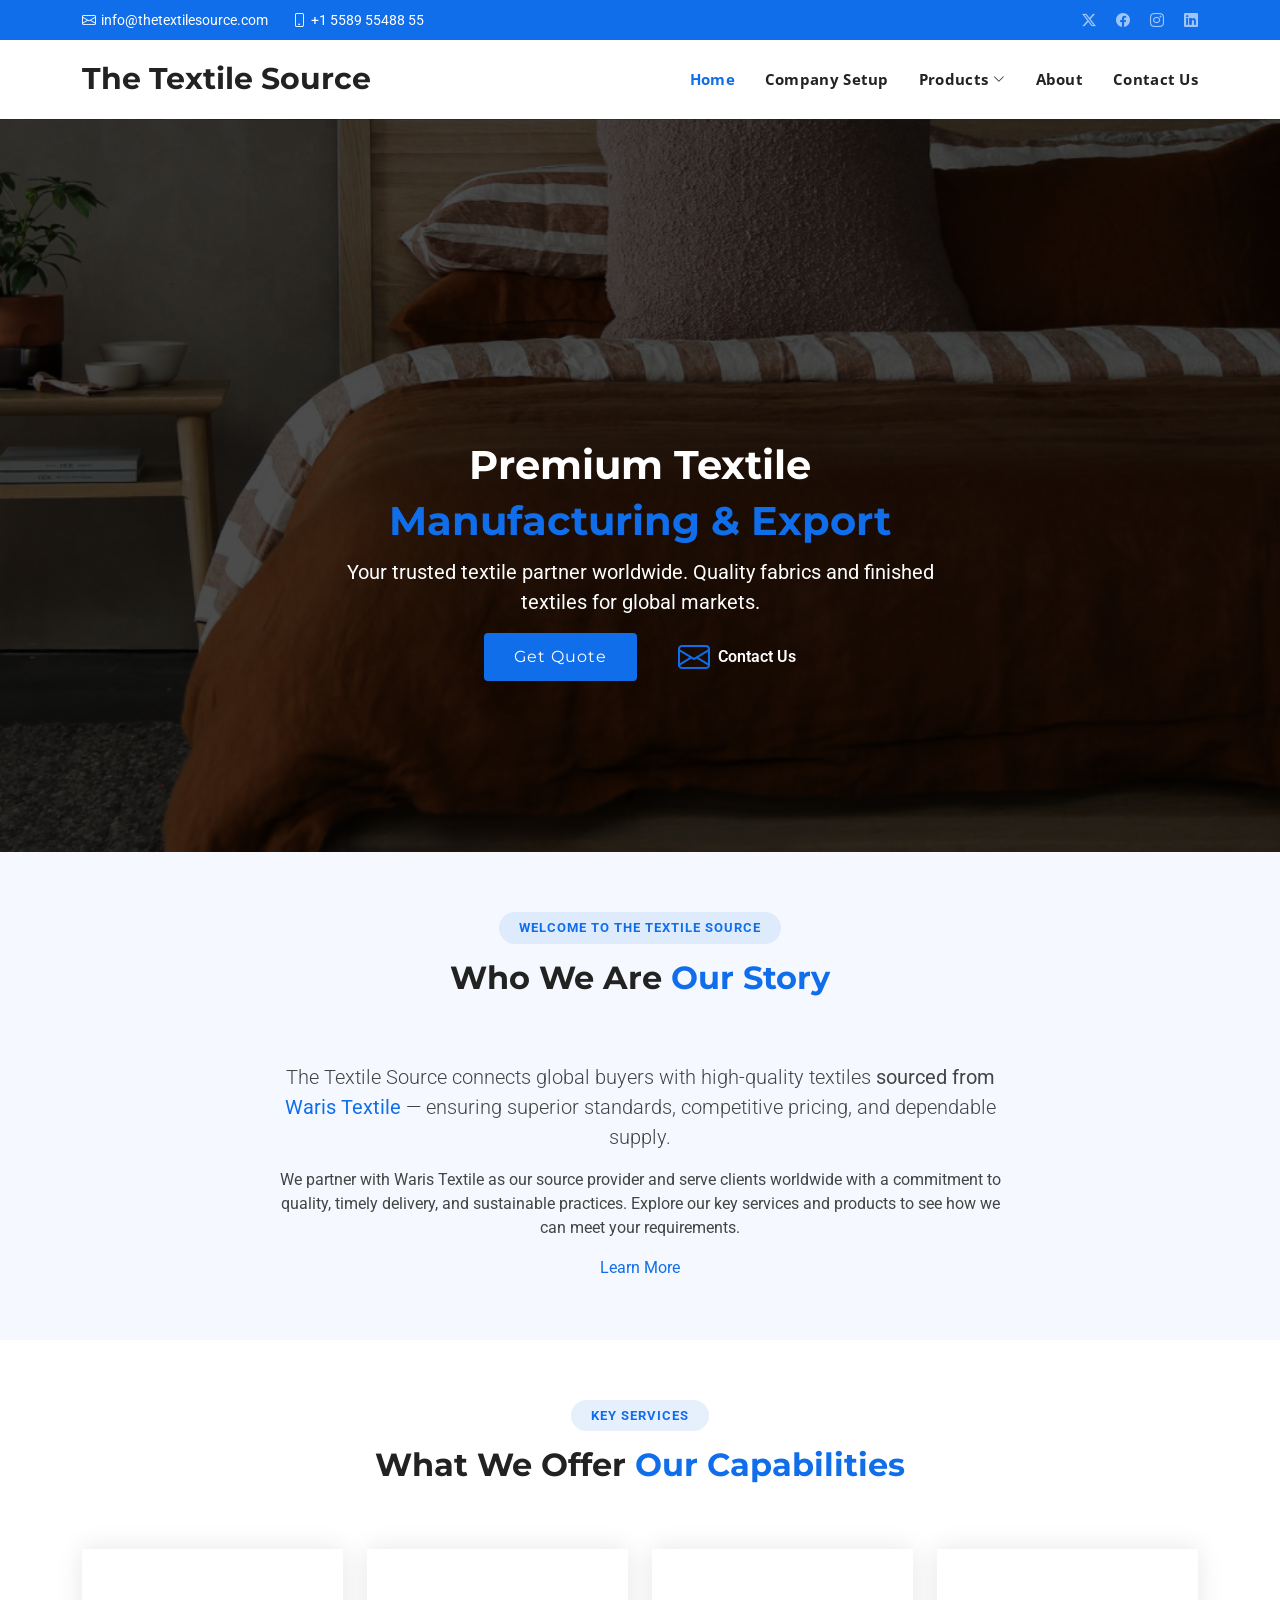
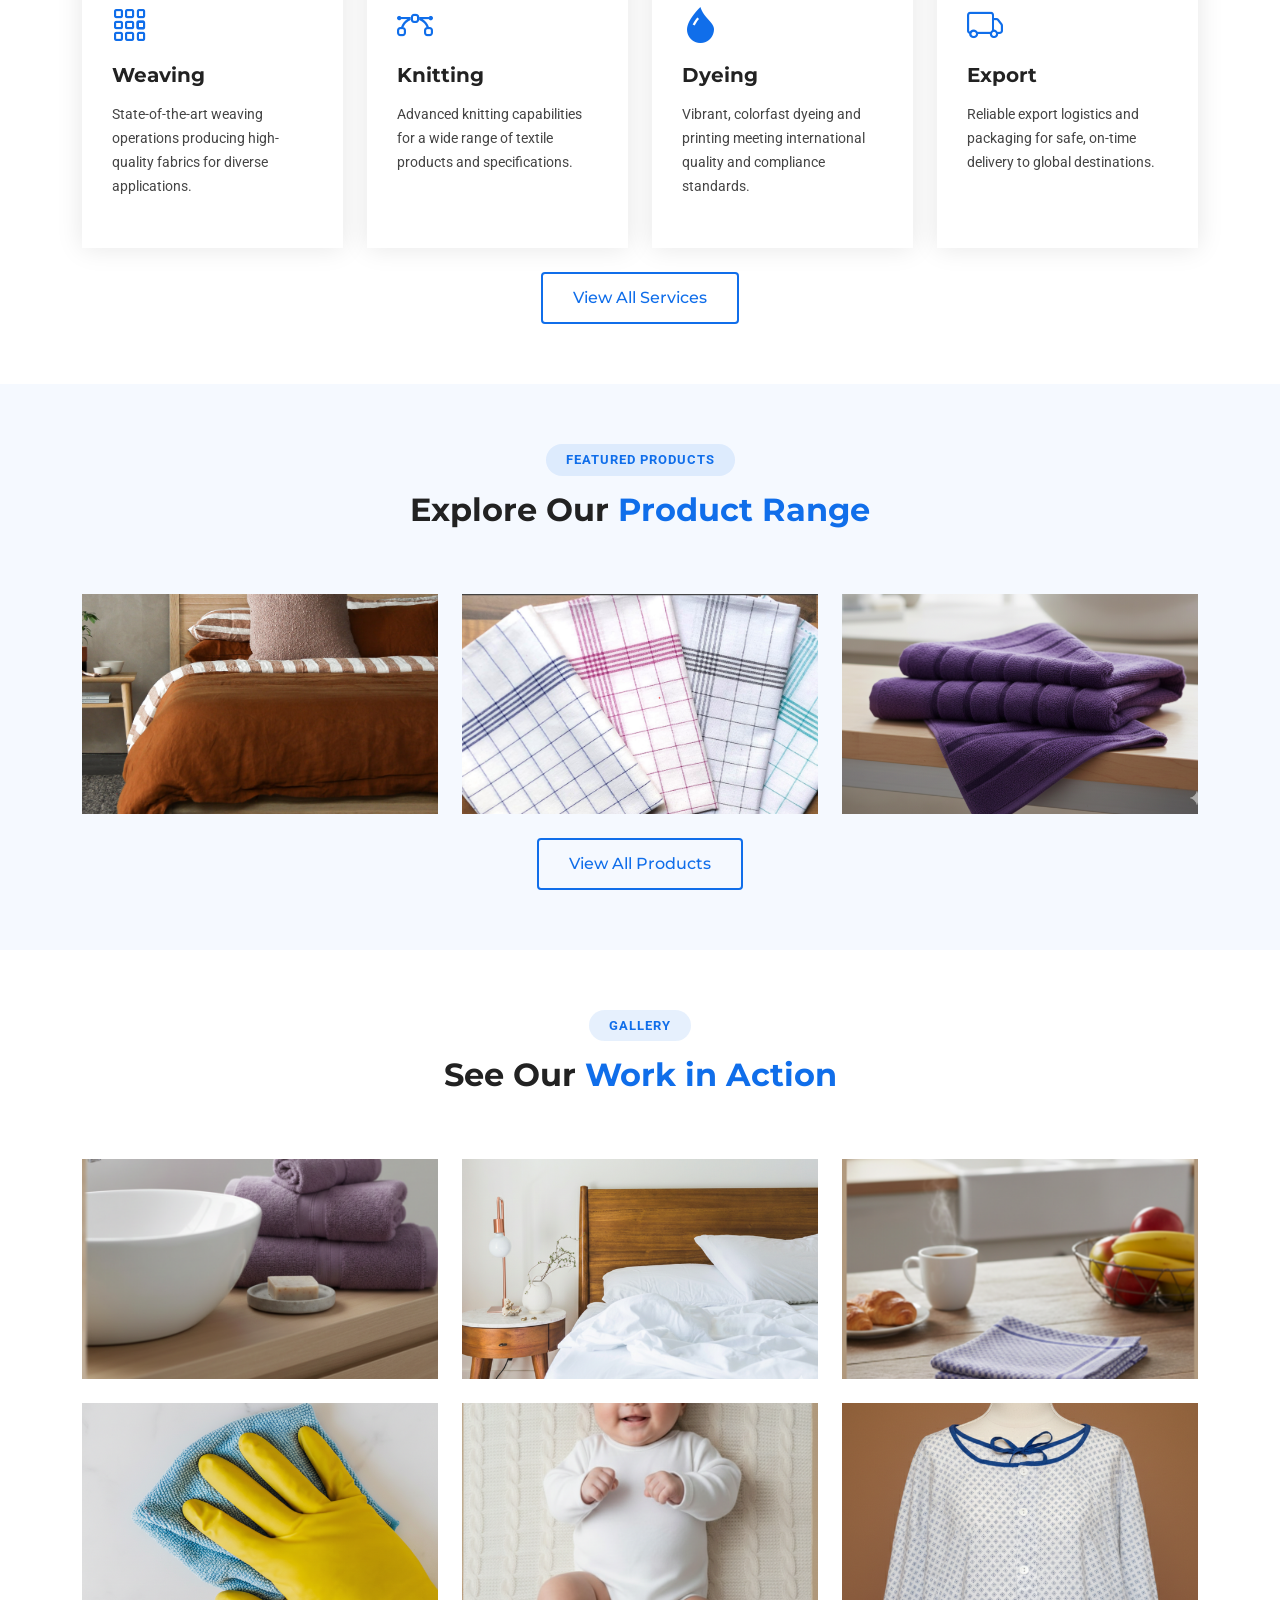
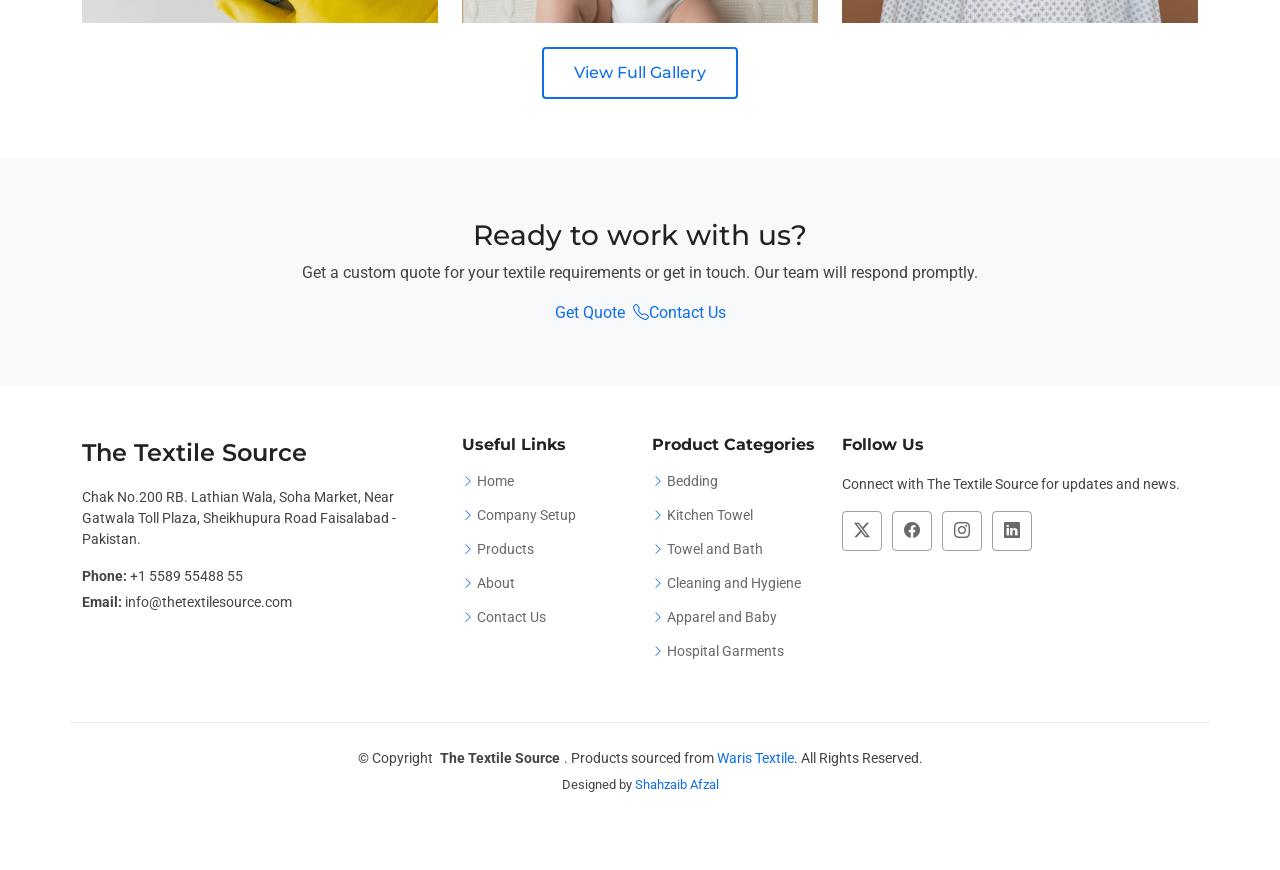
==== index.html @ fb0e11e0 "1sr" ====
<!DOCTYPE html>
<html lang="en">

<head>
  <meta charset="utf-8">
  <meta content="width=device-width, initial-scale=1.0" name="viewport">
  <title>Home - The Textile Source</title>
  <meta name="description" content="">
  <meta name="keywords" content="">

  <!-- Favicons -->
  <link href="assets/img/favicon.png" rel="icon">
  <link href="assets/img/apple-touch-icon.png" rel="apple-touch-icon">

  <!-- Fonts -->
  <link href="https://fonts.googleapis.com" rel="preconnect">
  <link href="https://fonts.gstatic.com" rel="preconnect" crossorigin>
  <link href="https://fonts.googleapis.com/css2?family=Roboto:ital,wght@0,100;0,300;0,400;0,500;0,700;0,900;1,100;1,300;1,400;1,500;1,700;1,900&family=Open+Sans:ital,wght@0,300;0,400;0,500;0,600;0,700;0,800;1,300;1,400;1,500;1,600;1,700;1,800&family=Montserrat:ital,wght@0,100;0,200;0,300;0,400;0,500;0,600;0,700;0,800;0,900;1,100;1,200;1,300;1,400;1,500;1,600;1,700;1,800;1,900&display=swap" rel="stylesheet">

  <!-- Vendor CSS Files -->
  <link href="assets/vendor/bootstrap/css/bootstrap.min.css" rel="stylesheet">
  <link href="assets/vendor/bootstrap-icons/bootstrap-icons.css" rel="stylesheet">
  <link href="assets/vendor/aos/aos.css" rel="stylesheet">
  <link href="assets/vendor/glightbox/css/glightbox.min.css" rel="stylesheet">
  <link href="assets/vendor/swiper/swiper-bundle.min.css" rel="stylesheet">

  <!-- Main CSS File -->
  <link href="assets/css/main.css" rel="stylesheet">

  <style>
    /* Override template hero background for this page */
    .hero {
      background: #ffffff !important;
      padding: 0;
      position: relative;
      min-height: 80vh;
    }

    .hero:before {
      background: transparent !important;
    }

    /* Swiper hero slider */
    .hero-swiper,
    .hero-swiper .swiper-wrapper,
    .hero-swiper .swiper-slide {
      width: 100%;
      min-height: 80vh;
    }

    .hero-slide {
      position: relative;
      width: 100%;
      min-height: 81.5vh;
      background-size: cover;
      background-position: center;
    }

    .hero-slide::before {
      content: "";
      position: absolute;
      inset: 0;
      background: rgba(0, 0, 0, 0.7);
    }

    .hero-slide-content {
      position: absolute;
      top: 60%;
      left: 50%;
      transform: translate(-50%, -50%);
      text-align: center;
      max-width: 700px;
      color: #fff;
      z-index: 2;
    }

    .hero-slide-content h1 {
      font-size: 2.5rem;
      font-weight: 700;
      margin-bottom: 0.5rem;
      color: #ffffff;
    }

    .hero-slide-content h1 span {
      color: var(--accent-color);
    }

    .hero-slide-content p {
      margin-bottom: 1rem;
      color: #ffffff;
    }

    .hero-slide-content .btn-get-started {
      margin-right: 0.5rem;
    }

    /* Hero slider text animation */
    @keyframes heroTextFadeIn {
      from {
        opacity: 0;
        transform: translateY(24px);
      }
      to {
        opacity: 1;
        transform: translateY(0);
      }
    }

    .hero-slide-content h1,
    .hero-slide-content p,
    .hero-slide-content .d-flex {
      opacity: 0;
      transform: translateY(24px);
    }

    .swiper-slide-active .hero-slide-content h1 {
      animation: heroTextFadeIn 0.6s ease 0.15s forwards;
    }

    .swiper-slide-active .hero-slide-content p {
      animation: heroTextFadeIn 0.6s ease 0.35s forwards;
    }

    .swiper-slide-active .hero-slide-content .d-flex {
      animation: heroTextFadeIn 0.6s ease 0.55s forwards;
    }

    .swiper-slide:not(.swiper-slide-active) .hero-slide-content h1,
    .swiper-slide:not(.swiper-slide-active) .hero-slide-content p,
    .swiper-slide:not(.swiper-slide-active) .hero-slide-content .d-flex {
      opacity: 0;
      transform: translateY(24px);
      animation: none;
    }

    /* Mobile adjustments for hero text */
    @media (max-width: 575.98px) {
      .hero {
        min-height: 70vh;
      }

      .hero-swiper,
      .hero-swiper .swiper-wrapper,
      .hero-swiper .swiper-slide,
      .hero-slide {
        min-height: 70vh;
      }

      .hero-slide-content {
        width: 92%;
        top: 55%;
        transform: translate(-50%, -55%);
      }

      .hero-slide-content h1 {
        font-size: 1.4rem;
        line-height: 1.25;
      }

      .hero-slide-content p {
        font-size: 0.85rem;
        margin-bottom: 0.75rem;
      }

      .hero-slide-content .btn-get-started,
      .hero-slide-content .btn-watch-video {
        font-size: 0.8rem;
       
      }
    }
  </style>

  <!-- =======================================================
  * Template Name: BizLand
  * Template URL: https://bootstrapmade.com/bizland-bootstrap-business-template/
  * Updated: Dec 05 2024 with Bootstrap v5.3.3
  * Author: BootstrapMade.com
  * License: https://bootstrapmade.com/license/
  ======================================================== -->
</head>

<body class="index-page">

  <header id="header" class="header">

    <div class="topbar d-flex align-items-center">
      <div class="container d-flex justify-content-center justify-content-md-between">
        <div class="contact-info d-flex align-items-center">
          <i class="bi bi-envelope d-flex align-items-center"><a href="mailto:info@thetextilesource.com">info@thetextilesource.com</a></i>
          <i class="bi bi-phone d-flex align-items-center ms-4"><span>+1 5589 55488 55</span></i>
        </div>
        <div class="social-links d-none d-md-flex align-items-center">
          <a href="#" class="twitter"><i class="bi bi-twitter-x"></i></a>
          <a href="#" class="facebook"><i class="bi bi-facebook"></i></a>
          <a href="#" class="instagram"><i class="bi bi-instagram"></i></a>
          <a href="#" class="linkedin"><i class="bi bi-linkedin"></i></a>
        </div>
      </div>
    </div><!-- End Top Bar -->

    <div class="branding d-flex align-items-cente">

      <div class="container position-relative d-flex align-items-center justify-content-between">
        <a href="index.html" class="logo d-flex align-items-center">
          <!-- Uncomment the line below if you also wish to use an image logo -->
          <!-- <img src="assets/img/logo.png" alt=""> -->
          <h1 class="sitename">The Textile Source</h1>
        </a>

        <nav id="navmenu" class="navmenu">
          <ul>
            <li><a href="index.html" class="active">Home</a></li>
            <li><a href="company-setup.html">Company Setup</a></li>
            <li class="dropdown">
              <a href="products.html"><span>Products</span> <i class="bi bi-chevron-down toggle-dropdown"></i></a>
              <ul>
                <li><a href="bedding.html">Bedding</a></li>
                <li><a href="kitchen-towel.html">Kitchen Towel</a></li>
                <li><a href="towel-bath.html">Towel &amp; Bath</a></li>
                <li><a href="cleaning-hygiene.html">Cleaning &amp; Hygiene</a></li>
                <li><a href="apparel-baby.html">Apparel &amp; Baby</a></li>
                <li><a href="hospital-garments.html">Hospital Garments</a></li>
              </ul>
            </li>
            <li><a href="about.html">About</a></li>
            <li><a href="contact.html">Contact Us</a></li>
          </ul>
          <i class="mobile-nav-toggle d-xl-none bi bi-list"></i>
        </nav>

      </div>

    </div>

  </header>

  <main class="main">

    <!-- Hero Section (Swiper with per-slide overlay text) -->
    <section id="hero" class="hero section">

      <div class="init-swiper hero-swiper">

        <script type="application/json" class="swiper-config">
          {
            "loop": true,
            "speed": 800,
            "autoplay": {
              "delay": 5000
            },
            "pagination": {
              "el": ".swiper-pagination",
              "clickable": true
            },
            "navigation": {
              "nextEl": ".swiper-button-next",
              "prevEl": ".swiper-button-prev"
            }
          }
        </script>

        <div class="swiper-wrapper">

          <!-- Slide 1 -->
          <div class="swiper-slide">
            <div class="hero-slide" style="background-image: url('assets/img/slider1.png');">
              <div class="hero-slide-content">
                <h1>Premium Textile <span>Manufacturing &amp; Export</span></h1>
                <p>Your trusted textile partner worldwide. Quality fabrics and finished textiles for global markets.</p>
                <div class="d-flex flex-wrap justify-content-center gap-2">
                  <a href="contact.html" class="btn-get-started">Get Quote</a>
                  <a href="contact.html" class="btn-watch-video d-flex align-items-center"><i class="bi bi-envelope"></i><span>Contact Us</span></a>
                </div>
              </div>
            </div>
          </div>

          <!-- Slide 2 -->
          <div class="swiper-slide">
            <div class="hero-slide" style="background-image: url('assets/img/slider2.png');">
              <div class="hero-slide-content">
                <h1>End-to-End <span>Textile Solutions</span></h1>
                <p>From weaving and knitting to dyeing and packaging, we deliver consistent, high-quality results.</p>
                <div class="d-flex flex-wrap justify-content-center gap-2">
                  <a href="company-setup.html" class="btn-get-started">Our Capabilities</a>
                  <a href="products.html" class="btn-watch-video d-flex align-items-center"><i class="bi bi-box-seam"></i><span>View Products</span></a>
                </div>
              </div>
            </div>
          </div>

          <!-- Slide 3 -->
          <div class="swiper-slide">
            <div class="hero-slide" style="background-image: url('assets/img/slider3.png');">
              <div class="hero-slide-content">
                <h1>Reliable <span>Global Exports</span></h1>
                <p>Safe, on-time delivery backed by strong export logistics and compliance.</p>
                <div class="d-flex flex-wrap justify-content-center gap-2">
                  <a href="contact.html" class="btn-get-started">Work With Us</a>
                  <a href="about.html" class="btn-watch-video d-flex align-items-center"><i class="bi bi-info-circle"></i><span>About Company</span></a>
                </div>
              </div>
            </div>
          </div>

        </div>

        <!-- <div class="swiper-button-prev"></div>
        <div class="swiper-button-next"></div>
        <div class="swiper-pagination"></div> -->

      </div>

    </section><!-- /Hero Section -->

    <!-- Short Company Introduction -->
    <section id="intro" class="about section light-background">

      <div class="container section-title" data-aos="fade-up">
        <h2>Welcome to The Textile Source</h2>
        <p><span>Who We Are</span> <span class="description-title">Our Story</span></p>
      </div>
      <div class="container">
        <div class="row gy-3 justify-content-center">
          <div class="col-lg-8 text-center" data-aos="fade-up" data-aos-delay="100">
            <p class="lead">The Textile Source connects global buyers with high-quality textiles <strong>sourced from <a href="https://waris-textile.vercel.app/">Waris Textile</a></strong> — ensuring superior standards, competitive pricing, and dependable supply.</p>
            <p>We partner with Waris Textile as our source provider and serve clients worldwide with a commitment to quality, timely delivery, and sustainable practices. Explore our key services and products to see how we can meet your requirements.</p>
            <a href="about.html" class="btn-get-started">Learn More</a>
          </div>
        </div>
      </div>

    </section><!-- /Short Company Introduction -->

    <!-- Key Services Preview -->
    <section id="featured-services" class="featured-services section">

      <div class="container section-title" data-aos="fade-up">
        <h2>Key Services</h2>
        <p><span>What We Offer</span> <span class="description-title">Our Capabilities</span></p>
      </div>
      <div class="container">
        <div class="row gy-4">
          <div class="col-xl-3 col-md-6 d-flex" data-aos="fade-up" data-aos-delay="100">
            <div class="service-item position-relative">
              <div class="icon"><i class="bi bi-grid-3x3-gap icon"></i></div>
              <h4><a href="company-setup.html" class="stretched-link">Weaving</a></h4>
              <p>State-of-the-art weaving operations producing high-quality fabrics for diverse applications.</p>
            </div>
          </div>
          <div class="col-xl-3 col-md-6 d-flex" data-aos="fade-up" data-aos-delay="200">
            <div class="service-item position-relative">
              <div class="icon"><i class="bi bi-bezier icon"></i></div>
              <h4><a href="company-setup.html" class="stretched-link">Knitting</a></h4>
              <p>Advanced knitting capabilities for a wide range of textile products and specifications.</p>
            </div>
          </div>
          <div class="col-xl-3 col-md-6 d-flex" data-aos="fade-up" data-aos-delay="300">
            <div class="service-item position-relative">
              <div class="icon"><i class="bi bi-droplet-fill icon"></i></div>
              <h4><a href="company-setup.html" class="stretched-link">Dyeing</a></h4>
              <p>Vibrant, colorfast dyeing and printing meeting international quality and compliance standards.</p>
            </div>
          </div>
          <div class="col-xl-3 col-md-6 d-flex" data-aos="fade-up" data-aos-delay="400">
            <div class="service-item position-relative">
              <div class="icon"><i class="bi bi-truck icon"></i></div>
              <h4><a href="company-setup.html" class="stretched-link">Export</a></h4>
              <p>Reliable export logistics and packaging for safe, on-time delivery to global destinations.</p>
            </div>
          </div>
        </div>
        <div class="text-center mt-4" data-aos="fade-up">
          <a href="company-setup.html" class="btn-outline">View All Services</a>
        </div>
      </div>

    </section><!-- /Key Services Preview -->

    <!-- Featured Products Section -->
    <section id="featured-products" class="portfolio section light-background">

      <!-- Section Title -->
      <div class="container section-title" data-aos="fade-up">
        <h2>Featured Products</h2>
        <p><span>Explore Our</span> <span class="description-title">Product Range</span></p>
      </div><!-- End Section Title -->

      <div class="container">

        <div class="row gy-4" data-aos="fade-up" data-aos-delay="200">

          <div class="col-lg-4 col-md-6 portfolio-item">
            <img src="assets/img/slider1.png" class="img-fluid" alt="Bedding">
            <div class="portfolio-info">
              <h4>Bedding</h4>
              <p>Bed linens and related textiles</p>
              <a href="bedding.html" title="View Products" class="details-link btn-view-products">View Products</a>
            </div>
          </div><!-- End Portfolio Item -->

          <div class="col-lg-4 col-md-6 portfolio-item">
            <img src="assets/img/slider3.png" class="img-fluid" alt="Kitchen Towel">
            <div class="portfolio-info">
              <h4>Kitchen Towel</h4>
              <p>Kitchen and utility towels</p>
              <a href="kitchen-towel.html" title="View Products" class="details-link btn-view-products">View Products</a>
            </div>
          </div><!-- End Portfolio Item -->

          <div class="col-lg-4 col-md-6 portfolio-item">
            <img src="assets/img/towelcombo4.png" class="img-fluid" alt="Towel and Bath">
            <div class="portfolio-info">
              <h4>Towel and Bath</h4>
              <p>Bath towels and bath textiles</p>
              <a href="towel-bath.html" title="View Products" class="details-link btn-view-products">View Products</a>
            </div>
          </div><!-- End Portfolio Item -->

          
        </div>

        <div class="text-center mt-4" data-aos="fade-up">
          <a href="products.html" class="btn-outline">View All Products</a>
        </div>

      </div>

    </section><!-- /Featured Products Section -->

    <!-- Gallery Preview -->
    <section id="gallery-preview" class="portfolio section">

      <div class="container section-title" data-aos="fade-up">
        <h2>Gallery</h2>
        <p><span>See Our</span> <span class="description-title">Work in Action</span></p>
      </div>
      <div class="container">
        <div class="row gy-4" data-aos="fade-up" data-aos-delay="200">
          <div class="col-lg-4 col-md-6 portfolio-item">
            <img src="assets/img/gallery/bathrobe2.png" class="img-fluid" alt="Gallery 1">
            <div class="portfolio-info">
              <h4>Bathrobe</h4>
              <a href="assets/img/gallery/bathrobe2.png" title="Bathrobe" data-gallery="gallery-preview" class="glightbox preview-link"><i class="bi bi-zoom-in"></i></a>
              <a href="products.html" title="View Products" class="details-link"><i class="bi bi-link-45deg"></i></a>
            </div>
          </div>
          <div class="col-lg-4 col-md-6 portfolio-item">
            <img src="assets/img/gallery/bedding.png" class="img-fluid" alt="Gallery 2">
            <div class="portfolio-info">
              <h4>Bedding</h4>
              <a href="assets/img/gallery/bedding.png" title="Bedding" data-gallery="gallery-preview" class="glightbox preview-link"><i class="bi bi-zoom-in"></i></a>
              <a href="products.html" title="View Products" class="details-link"><i class="bi bi-link-45deg"></i></a>
            </div>
          </div>
          <div class="col-lg-4 col-md-6 portfolio-item">
            <img src="assets/img/gallery/kitchen3.png" class="img-fluid" alt="Gallery 3">
            <div class="portfolio-info">
              <h4>Kitchen Towel</h4>
              <a href="assets/img/gallery/kitchen3.png" title="Kitchen Towel" data-gallery="gallery-preview" class="glightbox preview-link"><i class="bi bi-zoom-in"></i></a>
              <a href="products.html" title="View Products" class="details-link"><i class="bi bi-link-45deg"></i></a>
            </div>
          </div>
          <div class="col-lg-4 col-md-6 portfolio-item">
            <img src="assets/img/gallery/cleaning.png" class="img-fluid" alt="Gallery 4">
            <div class="portfolio-info">
              <h4>Cleaning and Hygiene</h4>
              <a href="assets/img/gallery/cleaning.png" title="Cleaning and Hygiene" data-gallery="gallery-preview" class="glightbox preview-link"><i class="bi bi-zoom-in"></i></a>
              <a href="products.html" title="View Products" class="details-link"><i class="bi bi-link-45deg"></i></a>
            </div>
          </div>
          <div class="col-lg-4 col-md-6 portfolio-item">
            <img src="assets/img/gallery/apparel12.png"img-fluid" alt="Gallery 5">
            <div class="portfolio-info">
              <h4>Apparel and Baby</h4>
              <a href="assets/img/gallery/apparel12.png" title="Apparel and Baby" data-gallery="gallery-preview" class="glightbox preview-link"><i class="bi bi-zoom-in"></i></a>
              <a href="products.html" title="View Products" class="details-link"><i class="bi bi-link-45deg"></i></a>
            </div>
          </div>
          <div class="col-lg-4 col-md-6 portfolio-item">
            <img src="assets/img/gallery/hospital.png" class="img-fluid" alt="Gallery 6">
            <div class="portfolio-info">
              <h4>Hospital Garments</h4>
              <a href="assets/img/gallery/hospital.png" title="Hospital Garments" data-gallery="gallery-preview" class="glightbox preview-link"><i class="bi bi-zoom-in"></i></a>
              <a href="products.html" title="View Products" class="details-link"><i class="bi bi-link-45deg"></i></a>
            </div>
          </div>
        </div>
        <div class="text-center mt-4" data-aos="fade-up">
          <a href="products.html" class="btn-outline">View Full Gallery</a>
        </div>
      </div>

    </section><!-- /Gallery Preview -->

    <!-- Call to Action -->
    <section id="cta" class="cta section" style="background-color: #f8f9fa;">

      <div class="container" data-aos="fade-up">
        <div class="row justify-content-center text-center">
          <div class="col-lg-8">
            <h3>Ready to work with us?</h3>
            <p>Get a custom quote for your textile requirements or get in touch. Our team will respond promptly.</p>
            <div class="d-flex flex-wrap justify-content-center gap-2">
              <a href="contact.html" class="btn-get-started">Get Quote</a>
              <a href="contact.html" class="btn-watch-video d-flex align-items-center"><i class="bi bi-telephone"></i><span>Contact Us</span></a>
            </div>
          </div>
        </div>
      </div>

    </section><!-- /Call to Action -->

  </main>

  <footer id="footer" class="footer">

    <!-- <div class="footer-newsletter">
      <div class="container">
        <div class="row justify-content-center text-center">
          <div class="col-lg-6">
            <h4>Join Our Newsletter</h4>
            <p>Subscribe to our newsletter and receive the latest news about our products and services!</p>
            <form action="forms/newsletter.php" method="post" class="php-email-form">
              <div class="newsletter-form"><input type="email" name="email"><input type="submit" value="Subscribe"></div>
              <div class="loading">Loading</div>
              <div class="error-message"></div>
              <div class="sent-message">Your subscription request has been sent. Thank you!</div>
            </form>
          </div>
        </div>
      </div>
    </div> -->

    <div class="container footer-top">
      <div class="row gy-4">
        <div class="col-lg-4 col-md-6 footer-about">
          <a href="index.html" class="d-flex align-items-center">
            <span class="sitename">The Textile Source</span>
          </a>
          <div class="footer-contact pt-3">
            <p>Chak No.200 RB. Lathian Wala, Soha Market, Near Gatwala Toll Plaza, Sheikhupura Road Faisalabad - Pakistan.</p>
            <p class="mt-3"><strong>Phone:</strong> <span>+1 5589 55488 55</span></p>
            <p><strong>Email:</strong> <span>info@thetextilesource.com</span></p>
          </div>
        </div>

        <div class="col-lg-2 col-md-3 footer-links">
          <h4>Useful Links</h4>
          <ul>
            <li><i class="bi bi-chevron-right"></i> <a href="index.html">Home</a></li>
            <li><i class="bi bi-chevron-right"></i> <a href="company-setup.html">Company Setup</a></li>
            <li><i class="bi bi-chevron-right"></i> <a href="products.html">Products</a></li>
            <li><i class="bi bi-chevron-right"></i> <a href="about.html">About</a></li>
            <li><i class="bi bi-chevron-right"></i> <a href="contact.html">Contact Us</a></li>
          </ul>
        </div>

        <div class="col-lg-2 col-md-3 footer-links">
          <h4>Product Categories</h4>
          <ul>
            <li><i class="bi bi-chevron-right"></i> <a href="bedding.html">Bedding</a></li>
            <li><i class="bi bi-chevron-right"></i> <a href="kitchen-towel.html">Kitchen Towel</a></li>
            <li><i class="bi bi-chevron-right"></i> <a href="towel-bath.html">Towel and Bath</a></li>
            <li><i class="bi bi-chevron-right"></i> <a href="cleaning-hygiene.html">Cleaning and Hygiene</a></li>
            <li><i class="bi bi-chevron-right"></i> <a href="apparel-baby.html">Apparel and Baby</a></li>
            <li><i class="bi bi-chevron-right"></i> <a href="hospital-garments.html">Hospital Garments</a></li>
          </ul>
        </div>

        <div class="col-lg-4 col-md-12">
          <h4>Follow Us</h4>
          <p>Connect with The Textile Source for updates and news.</p>
          <div class="social-links d-flex">
            <a href=""><i class="bi bi-twitter-x"></i></a>
            <a href=""><i class="bi bi-facebook"></i></a>
            <a href=""><i class="bi bi-instagram"></i></a>
            <a href=""><i class="bi bi-linkedin"></i></a>
          </div>
        </div>

      </div>
    </div>

    <div class="container copyright text-center mt-4">
      <p>© <span>Copyright</span> <strong class="px-1 sitename">The Textile Source</strong>. <span>Products sourced from <a href="https://waris-textile.vercel.app/">Waris Textile</a>. All Rights Reserved.</span></p>
      <div class="credits">
        Designed by <a href="https://shahzaibs-portfolio.vercel.app/">Shahzaib Afzal</a>
      </div>
    </div>

  </footer>

  <!-- Scroll Top -->
  <a href="#" id="scroll-top" class="scroll-top d-flex align-items-center justify-content-center"><i class="bi bi-arrow-up-short"></i></a>

  <!-- Preloader -->
  <div id="preloader">
    <div></div>
    <div></div>
    <div></div>
    <div></div>
  </div>

  <!-- Vendor JS Files -->
  <script src="assets/vendor/bootstrap/js/bootstrap.bundle.min.js"></script>
  <script src="assets/vendor/php-email-form/validate.js"></script>
  <script src="assets/vendor/aos/aos.js"></script>
  <script src="assets/vendor/glightbox/js/glightbox.min.js"></script>
  <script src="assets/vendor/swiper/swiper-bundle.min.js"></script>
  <script src="assets/vendor/waypoints/noframework.waypoints.js"></script>
  <script src="assets/vendor/purecounter/purecounter_vanilla.js"></script>
  <script src="assets/vendor/imagesloaded/imagesloaded.pkgd.min.js"></script>
  <script src="assets/vendor/isotope-layout/isotope.pkgd.min.js"></script>

  <!-- Main JS File -->
  <script src="assets/js/main.js"></script>

</body>

</html>
---- assets/css/main.css ----
/**
* Template Name: BizLand
* Template URL: https://bootstrapmade.com/bizland-bootstrap-business-template/
* Updated: Dec 05 2024 with Bootstrap v5.3.3
* Author: BootstrapMade.com
* License: https://bootstrapmade.com/license/
*/

/*--------------------------------------------------------------
# Font & Color Variables
# Help: https://bootstrapmade.com/color-system/
--------------------------------------------------------------*/
/* Fonts */
:root {
  --default-font: "Roboto",  system-ui, -apple-system, "Segoe UI", Roboto, "Helvetica Neue", Arial, "Noto Sans", "Liberation Sans", sans-serif, "Apple Color Emoji", "Segoe UI Emoji", "Segoe UI Symbol", "Noto Color Emoji";
  --heading-font: "Montserrat",  sans-serif;
  --nav-font: "Open Sans",  sans-serif;
}

/* Global Colors - The following color variables are used throughout the website. Updating them here will change the color scheme of the entire website */
:root { 
  --background-color: #ffffff; /* Background color for the entire website, including individual sections */
  --default-color: #444444; /* Default color used for the majority of the text content across the entire website */
  --heading-color: #222222; /* Color for headings, subheadings and title throughout the website */
  --accent-color: #106eea; /* Accent color that represents your brand on the website. It's used for buttons, links, and other elements that need to stand out */
  --surface-color: #ffffff; /* The surface color is used as a background of boxed elements within sections, such as cards, icon boxes, or other elements that require a visual separation from the global background. */
  --contrast-color: #ffffff; /* Contrast color for text, ensuring readability against backgrounds of accent, heading, or default colors. */
}

/* Nav Menu Colors - The following color variables are used specifically for the navigation menu. They are separate from the global colors to allow for more customization options */
:root {
  --nav-color: #222222;  /* The default color of the main navmenu links */
  --nav-hover-color: #106eea; /* Applied to main navmenu links when they are hovered over or active */
  --nav-mobile-background-color: #ffffff; /* Used as the background color for mobile navigation menu */
  --nav-dropdown-background-color: #ffffff; /* Used as the background color for dropdown items that appear when hovering over primary navigation items */
  --nav-dropdown-color: #222222; /* Used for navigation links of the dropdown items in the navigation menu. */
  --nav-dropdown-hover-color: #106eea; /* Similar to --nav-hover-color, this color is applied to dropdown navigation links when they are hovered over. */
}

/* Color Presets - These classes override global colors when applied to any section or element, providing reuse of the sam color scheme. */

.light-background {
  --background-color: #f5f9ff;
  --surface-color: #ffffff;
}

.dark-background {
  --background-color: #060606;
  --default-color: #ffffff;
  --heading-color: #ffffff;
  --surface-color: #252525;
  --contrast-color: #ffffff;
}

/* Smooth scroll */
:root {
  scroll-behavior: smooth;
}

/*--------------------------------------------------------------
# General Styling & Shared Classes
--------------------------------------------------------------*/
body {
  color: var(--default-color);
  background-color: var(--background-color);
  font-family: var(--default-font);
}

a {
  color: var(--accent-color);
  text-decoration: none;
  transition: 0.3s;
}

a:hover {
  color: color-mix(in srgb, var(--accent-color), transparent 25%);
  text-decoration: none;
}

h1,
h2,
h3,
h4,
h5,
h6 {
  color: var(--heading-color);
  font-family: var(--heading-font);
}

/* PHP Email Form Messages
------------------------------*/
.php-email-form .error-message {
  display: none;
  background: #df1529;
  color: #ffffff;
  text-align: left;
  padding: 15px;
  margin-bottom: 24px;
  font-weight: 600;
}

.php-email-form .sent-message {
  display: none;
  color: #ffffff;
  background: #059652;
  text-align: center;
  padding: 15px;
  margin-bottom: 24px;
  font-weight: 600;
}

.php-email-form .loading {
  display: none;
  background: var(--surface-color);
  text-align: center;
  padding: 15px;
  margin-bottom: 24px;
}

.php-email-form .loading:before {
  content: "";
  display: inline-block;
  border-radius: 50%;
  width: 24px;
  height: 24px;
  margin: 0 10px -6px 0;
  border: 3px solid var(--accent-color);
  border-top-color: var(--surface-color);
  animation: php-email-form-loading 1s linear infinite;
}

@keyframes php-email-form-loading {
  0% {
    transform: rotate(0deg);
  }

  100% {
    transform: rotate(360deg);
  }
}

/*--------------------------------------------------------------
# Global Header
--------------------------------------------------------------*/
.header {
  color: var(--default-color);
  transition: box-shadow 0.3s ease;
  z-index: 997;
  background-color: var(--background-color);
}

.header .topbar {
  background-color: var(--accent-color);
  height: 40px;
  padding: 0;
  font-size: 14px;
  transition: height 0.3s ease, visibility 0.3s ease;
}

.header .topbar .contact-info i {
  font-style: normal;
  color: var(--contrast-color);
}

.header .topbar .contact-info i a,
.header .topbar .contact-info i span {
  padding-left: 5px;
  color: var(--contrast-color);
}

@media (max-width: 575px) {

  .header .topbar .contact-info i a,
  .header .topbar .contact-info i span {
    font-size: 13px;
  }
}

.header .topbar .contact-info i a {
  line-height: 0;
  transition: 0.3s;
}

.header .topbar .contact-info i a:hover {
  color: var(--contrast-color);
  text-decoration: underline;
}

.header .topbar .social-links a {
  color: color-mix(in srgb, var(--contrast-color), transparent 40%);
  line-height: 0;
  transition: 0.3s;
  margin-left: 20px;
}

.header .topbar .social-links a:hover {
  color: var(--contrast-color);
}

.header .branding {
  background-color: var(--background-color);
  min-height: 60px;
  padding: 10px 0;
  transition: min-height 0.3s ease, padding 0.3s ease;
}

.header .branding.nav-fixed {
  position: fixed;
  top: 0;
  left: 0;
  right: 0;
  width: 100%;
  z-index: 997;
  box-shadow: 0 2px 12px rgba(0, 0, 0, 0.12);
}

.header .logo {
  line-height: 1;
}

.header .logo img {
  max-height: 36px;
  margin-right: 8px;
  transition: max-height 0.3s ease;
}

.header .logo h1 {
  font-size: 30px;
  margin: 0;
  font-weight: 700;
  color: var(--heading-color);
  transition: font-size 0.3s ease;
}

/* Disable Bootstrap sticky-top on header; nav bar (branding) uses position: sticky instead */
.header.sticky-top {
  position: static;
}

/*--------------------------------------------------------------
# Navigation Menu
--------------------------------------------------------------*/
/* Navmenu - Desktop */
@media (min-width: 1200px) {
  .navmenu {
    padding: 0;
  }

  .navmenu ul {
    margin: 0;
    padding: 0;
    display: flex;
    list-style: none;
    align-items: center;
  }

  .navmenu li {
    position: relative;
  }

  .navmenu a,
  .navmenu a:focus {
    color: var(--nav-color);
    padding: 18px 15px;
    font-size: 15px;
    font-family: var(--nav-font);
    font-weight: 700;
    letter-spacing: 0.02em;
    display: flex;
    align-items: center;
    justify-content: space-between;
    white-space: nowrap;
    transition: 0.3s;
  }

  .navmenu a i,
  .navmenu a:focus i {
    font-size: 12px;
    line-height: 0;
    margin-left: 5px;
    transition: 0.3s;
  }

  .navmenu li:last-child a {
    padding-right: 0;
  }

  .navmenu li:hover>a,
  .navmenu .active,
  .navmenu .active:focus {
    color: var(--nav-hover-color);
  }

  .scrolled .navmenu a,
  .scrolled .navmenu a:focus {
    padding: 12px 15px;
    font-size: 14px;
  }

  .navmenu .dropdown ul {
    margin: 0;
    padding: 10px 0;
    background: var(--nav-dropdown-background-color);
    display: block;
    position: absolute;
    visibility: hidden;
    left: 14px;
    top: 130%;
    opacity: 0;
    transition: 0.3s;
    border-radius: 4px;
    z-index: 99;
    box-shadow: 0px 0px 30px rgba(0, 0, 0, 0.1);
  }

  .navmenu .dropdown ul li {
    min-width: 200px;
  }

  .navmenu .dropdown ul a {
    padding: 10px 20px;
    font-size: 15px;
    text-transform: none;
    color: var(--nav-dropdown-color);
  }

  .navmenu .dropdown ul a i {
    font-size: 12px;
  }

  .navmenu .dropdown ul a:hover,
  .navmenu .dropdown ul .active:hover,
  .navmenu .dropdown ul li:hover>a {
    color: var(--nav-dropdown-hover-color);
  }

  .navmenu .dropdown:hover>ul {
    opacity: 1;
    top: 100%;
    visibility: visible;
  }

  .navmenu .dropdown .dropdown ul {
    top: 0;
    left: -90%;
    visibility: hidden;
  }

  .navmenu .dropdown .dropdown:hover>ul {
    opacity: 1;
    top: 0;
    left: -100%;
    visibility: visible;
  }
}

/* Navmenu - Mobile */
@media (max-width: 1199px) {
  .mobile-nav-toggle {
    color: var(--nav-color);
    font-size: 28px;
    line-height: 0;
    margin-right: 10px;
    cursor: pointer;
    transition: color 0.3s;
  }

  .navmenu {
    padding: 0;
    z-index: 9997;
  }

  .navmenu ul {
    display: none;
    list-style: none;
    position: absolute;
    inset: 60px 20px 20px 20px;
    padding: 10px 0;
    margin: 0;
    border-radius: 6px;
    background-color: var(--nav-mobile-background-color);
    overflow-y: auto;
    transition: 0.3s;
    z-index: 9998;
    box-shadow: 0px 0px 30px rgba(0, 0, 0, 0.1);
  }

  .navmenu a,
  .navmenu a:focus {
    color: var(--nav-dropdown-color);
    padding: 10px 20px;
    font-family: var(--nav-font);
    font-size: 17px;
    font-weight: 700;
    letter-spacing: 0.02em;
    display: flex;
    align-items: center;
    justify-content: space-between;
    white-space: nowrap;
    transition: 0.3s;
  }

  .navmenu a i,
  .navmenu a:focus i {
    font-size: 12px;
    line-height: 0;
    margin-left: 5px;
    width: 30px;
    height: 30px;
    display: flex;
    align-items: center;
    justify-content: center;
    border-radius: 50%;
    transition: 0.3s;
    background-color: color-mix(in srgb, var(--accent-color), transparent 90%);
  }

  .navmenu a i:hover,
  .navmenu a:focus i:hover {
    background-color: var(--accent-color);
    color: var(--contrast-color);
  }

  .navmenu a:hover,
  .navmenu .active,
  .navmenu .active:focus {
    color: var(--nav-dropdown-hover-color);
  }

  .navmenu .active i,
  .navmenu .active:focus i {
    background-color: var(--accent-color);
    color: var(--contrast-color);
    transform: rotate(180deg);
  }

  .navmenu .dropdown ul {
    position: static;
    display: none;
    z-index: 99;
    padding: 10px 0;
    margin: 10px 20px;
    background-color: var(--nav-dropdown-background-color);
    border: 1px solid color-mix(in srgb, var(--default-color), transparent 90%);
    box-shadow: none;
    transition: all 0.5s ease-in-out;
  }

  .navmenu .dropdown ul ul {
    background-color: rgba(33, 37, 41, 0.1);
  }

  .navmenu .dropdown>.dropdown-active {
    display: block;
    background-color: rgba(33, 37, 41, 0.03);
  }

  .mobile-nav-active {
    overflow: hidden;
  }

  .mobile-nav-active .mobile-nav-toggle {
    color: #fff;
    position: absolute;
    font-size: 32px;
    top: 15px;
    right: 15px;
    margin-right: 0;
    z-index: 9999;
  }

  .mobile-nav-active .navmenu {
    position: fixed;
    overflow: hidden;
    inset: 0;
    background: rgba(33, 37, 41, 0.8);
    transition: 0.3s;
  }

  .mobile-nav-active .navmenu>ul {
    display: block;
  }
}

/*--------------------------------------------------------------
# Global Footer
--------------------------------------------------------------*/
.footer {
  color: var(--default-color);
  background-color: var(--background-color);
  font-size: 14px;
  padding-bottom: 50px;
  position: relative;
}

.footer .footer-newsletter {
  background-color: color-mix(in srgb, var(--accent-color), transparent 96%);
  padding: 50px 0;
}

.footer .footer-newsletter h4 {
  font-size: 24px;
}

.footer .footer-newsletter .newsletter-form {
  margin-top: 30px;
  margin-bottom: 15px;
  padding: 6px 8px;
  position: relative;
  background-color: var(--surface-color);
  border: 1px solid color-mix(in srgb, var(--accent-color), transparent 80%);
  box-shadow: 0px 2px 25px rgba(0, 0, 0, 0.1);
  display: flex;
  transition: 0.3s;
  border-radius: 4px;
}

.footer .footer-newsletter .newsletter-form:focus-within {
  border-color: var(--accent-color);
}

.footer .footer-newsletter .newsletter-form input[type=email] {
  border: 0;
  padding: 4px;
  width: 100%;
  background-color: var(--surface-color);
  color: var(--default-color);
}

.footer .footer-newsletter .newsletter-form input[type=email]:focus-visible {
  outline: none;
}

.footer .footer-newsletter .newsletter-form input[type=submit] {
  border: 0;
  font-size: 16px;
  padding: 0 20px;
  margin: -7px -8px -7px 0;
  background: var(--accent-color);
  color: var(--contrast-color);
  transition: 0.3s;
  border-radius: 0 4px 4px 0;
}

.footer .footer-newsletter .newsletter-form input[type=submit]:hover {
  background: color-mix(in srgb, var(--accent-color), transparent 20%);
}

.footer .footer-top {
  padding-top: 50px;
}

.footer .social-links a {
  display: flex;
  align-items: center;
  justify-content: center;
  width: 40px;
  height: 40px;
  border-radius: 4px;
  border: 1px solid color-mix(in srgb, var(--default-color), transparent 50%);
  font-size: 16px;
  color: color-mix(in srgb, var(--default-color), transparent 20%);
  margin-right: 10px;
  transition: 0.3s;
}

.footer .social-links a:hover {
  color: var(--accent-color);
  border-color: var(--accent-color);
}

.footer h4 {
  font-size: 16px;
  font-weight: bold;
  position: relative;
  padding-bottom: 12px;
}

.footer .footer-links {
  margin-bottom: 30px;
}

.footer .footer-links ul {
  list-style: none;
  padding: 0;
  margin: 0;
}

.footer .footer-links ul i {
  margin-right: 3px;
  font-size: 12px;
  line-height: 0;
  color: var(--accent-color);
}

.footer .footer-links ul li {
  padding: 10px 0;
  display: flex;
  align-items: center;
}

.footer .footer-links ul li:first-child {
  padding-top: 0;
}

.footer .footer-links ul a {
  display: inline-block;
  color: color-mix(in srgb, var(--default-color), transparent 20%);
  line-height: 1;
}

.footer .footer-links ul a:hover {
  color: var(--accent-color);
}

.footer .footer-about a {
  color: var(--heading-color);
  font-size: 24px;
  font-weight: 600;
  font-family: var(--heading-font);
}

.footer .footer-contact p {
  margin-bottom: 5px;
}

.footer .copyright {
  padding-top: 25px;
  padding-bottom: 25px;
  border-top: 1px solid color-mix(in srgb, var(--default-color), transparent 90%);
}

.footer .copyright p {
  margin-bottom: 0;
}

.footer .credits {
  margin-top: 6px;
  font-size: 13px;
}

/*--------------------------------------------------------------
# Preloader
--------------------------------------------------------------*/
#preloader {
  position: fixed;
  inset: 0;
  z-index: 9999;
  overflow: hidden;
  background-color: var(--background-color);
  transition: all 0.6s ease-out;
  width: 100%;
  height: 100vh;
  display: flex;
  align-items: center;
  justify-content: center;
}

#preloader div {
  width: 13px;
  height: 13px;
  background-color: var(--accent-color);
  border-radius: 50%;
  animation-timing-function: cubic-bezier(0, 1, 1, 0);
  position: absolute;
  left: 50%;
}

#preloader div:nth-child(1) {
  left: calc(50% + 8px);
  animation: animate-preloader-1 0.6s infinite;
}

#preloader div:nth-child(2) {
  left: calc(50% + 8px);
  animation: animate-preloader-2 0.6s infinite;
}

#preloader div:nth-child(3) {
  left: calc(50% + 32px);
  animation: animate-preloader-2 0.6s infinite;
}

#preloader div:nth-child(4) {
  left: calc(50% + 56px);
  animation: animate-preloader-3 0.6s infinite;
}

@keyframes animate-preloader-1 {
  0% {
    transform: scale(0);
  }

  100% {
    transform: scale(1);
  }
}

@keyframes animate-preloader-3 {
  0% {
    transform: scale(1);
  }

  100% {
    transform: scale(0);
  }
}

@keyframes animate-preloader-2 {
  0% {
    transform: translate(0, 0);
  }

  100% {
    transform: translate(24px, 0);
  }
}

/*--------------------------------------------------------------
# Scroll Top Button
--------------------------------------------------------------*/
.scroll-top {
  position: fixed;
  visibility: hidden;
  opacity: 0;
  right: 15px;
  bottom: 15px;
  z-index: 99999;
  background-color: var(--accent-color);
  width: 40px;
  height: 40px;
  border-radius: 4px;
  transition: all 0.4s;
}

.scroll-top i {
  font-size: 24px;
  color: var(--contrast-color);
  line-height: 0;
}

.scroll-top:hover {
  background-color: color-mix(in srgb, var(--accent-color), transparent 20%);
  color: var(--contrast-color);
}

.scroll-top.active {
  visibility: visible;
  opacity: 1;
}

/*--------------------------------------------------------------
# Disable aos animation delay on mobile devices
--------------------------------------------------------------*/
@media screen and (max-width: 768px) {
  [data-aos-delay] {
    transition-delay: 0 !important;
  }
}

/*--------------------------------------------------------------
# Global Page Titles & Breadcrumbs
--------------------------------------------------------------*/
.page-title {
  --background-color: color-mix(in srgb, var(--default-color), transparent 96%);
  color: var(--default-color);
  background-color: var(--background-color);
  padding: 25px 0;
  position: relative;
}

.page-title h1 {
  font-size: 24px;
  font-weight: 600;
}

.page-title .breadcrumbs ol {
  display: flex;
  flex-wrap: wrap;
  list-style: none;
  padding: 0;
  margin: 0;
  font-size: 14px;
  font-weight: 400;
}

.page-title .breadcrumbs ol li+li {
  padding-left: 10px;
}

.page-title .breadcrumbs ol li+li::before {
  content: "/";
  display: inline-block;
  padding-right: 10px;
  color: color-mix(in srgb, var(--default-color), transparent 70%);
}

/*--------------------------------------------------------------
# Global Sections
--------------------------------------------------------------*/
section,
.section {
  color: var(--default-color);
  background-color: var(--background-color);
  padding: 60px 0;
  scroll-margin-top: 78px;
  overflow: clip;
}

@media (max-width: 1199px) {

  section,
  .section {
    scroll-margin-top: 60px;
  }
}

/*--------------------------------------------------------------
# Global Section Titles
--------------------------------------------------------------*/
.section-title {
  text-align: center;
  padding-bottom: 60px;
  position: relative;
}

.section-title h2 {
  font-size: 13px;
  letter-spacing: 1px;
  font-weight: 700;
  padding: 8px 20px;
  margin: 0;
  background: color-mix(in srgb, var(--accent-color), transparent 90%);
  color: var(--accent-color);
  display: inline-block;
  text-transform: uppercase;
  border-radius: 50px;
  font-family: var(--default-font);
}

.section-title p {
  color: var(--heading-color);
  margin: 10px 0 0 0;
  font-size: 32px;
  font-weight: 700;
  font-family: var(--heading-font);
}

.section-title p .description-title {
  color: var(--accent-color);
}

/*--------------------------------------------------------------
# Hero Section
--------------------------------------------------------------*/
.hero {
  width: 100%;
  min-height: 50vh;
  position: relative;
  padding: 60px 0;
  display: flex;
  align-items: center;
  background: url("../img/hero-bg.jpg") top left;
  background-size: cover;
}

.hero:before {
  content: "";
  background: color-mix(in srgb, var(--background-color), transparent 30%);
  position: absolute;
  bottom: 0;
  top: 0;
  left: 0;
  right: 0;
}

.hero .container {
  position: relative;
}

.hero h1 {
  margin: 0;
  font-size: 48px;
  font-weight: 700;
  line-height: 56px;
}

.hero h1 span {
  color: var(--accent-color);
}

.hero p {
  color: color-mix(in srgb, var(--default-color), transparent 30%);
  margin: 5px 0 30px 0;
  font-size: 20px;
  font-weight: 400;
}

.hero .btn-get-started {
  color: var(--contrast-color);
  background: var(--accent-color);
  font-family: var(--heading-font);
  font-weight: 400;
  font-size: 16px;
  letter-spacing: 1px;
  display: inline-block;
  padding: 12px 30px;
  border-radius: 4px;
  transition: 0.5s;
  box-shadow: 0 8px 28px rgba(0, 0, 0, 0.1);
}

.hero .btn-get-started:hover {
  color: var(--contrast-color);
  background: color-mix(in srgb, var(--accent-color), transparent 15%);
  box-shadow: 0 8px 28px rgba(0, 0, 0, 0.1);
}

/* Outline button (border + hover) for section CTAs */
.btn-outline {
  display: inline-block;
  padding: 12px 30px;
  font-family: var(--heading-font);
  font-weight: 500;
  font-size: 16px;
  color: var(--accent-color);
  background: transparent;
  border: 2px solid var(--accent-color);
  border-radius: 4px;
  text-decoration: none;
  transition: all 0.3s ease;
}

.btn-outline:hover {
  color: var(--contrast-color);
  background: var(--accent-color);
  border-color: var(--accent-color);
  box-shadow: 0 4px 15px rgba(0, 0, 0, 0.15);
}

.hero .btn-watch-video {
  font-size: 16px;
  transition: 0.5s;
  margin-left: 25px;
  color: white;
  font-weight: 600;
}

.hero .btn-watch-video i {
  color: var(--accent-color);
  font-size: 32px;
  transition: 0.3s;
  line-height: 0;
  margin-right: 8px;
}

.hero .btn-watch-video:hover {
  color: var(--accent-color);
}

.hero .btn-watch-video:hover i {
  color: color-mix(in srgb, var(--accent-color), transparent 15%);
}

.hero .animated {
  animation: up-down 2s ease-in-out infinite alternate-reverse both;
}

@media (max-width: 640px) {
  .hero h1 {
    font-size: 28px;
    line-height: 36px;
  }

  .hero p {
    font-size: 18px;
    line-height: 24px;
    margin-bottom: 30px;
  }

  .hero .btn-get-started,
  .hero .btn-watch-video {
    font-size: 13px;
  }
}

@keyframes up-down {
  0% {
    transform: translateY(10px);
  }

  100% {
    transform: translateY(-10px);
  }
}

/*--------------------------------------------------------------
# Featured Services Section
--------------------------------------------------------------*/
.featured-services .service-item {
  background-color: var(--surface-color);
  box-shadow: 0px 0 25px 0 rgba(0, 0, 0, 0.1);
  padding: 50px 30px;
  transition: all 0.3s ease-in-out;
  height: 100%;
  position: relative;
  z-index: 1;
}

.featured-services .service-item:before {
  content: "";
  position: absolute;
  background: var(--accent-color);
  inset: 100% 0 0 0;
  transition: all 0.3s;
  z-index: -1;
}

.featured-services .service-item .icon {
  margin-bottom: 10px;
}

.featured-services .service-item .icon i {
  color: var(--accent-color);
  font-size: 36px;
  transition: ease-in-out 0.3s;
}

.featured-services .service-item h4 {
  font-weight: 700;
  margin-bottom: 15px;
  font-size: 20px;
}

.featured-services .service-item h4 a {
  color: var(--heading-color);
  transition: ease-in-out 0.3s;
}

.featured-services .service-item p {
  line-height: 24px;
  font-size: 14px;
  margin-bottom: 0;
  transition: ease-in-out 0.3s;
}

.featured-services .service-item:hover h4 a,
.featured-services .service-item:hover .icon i,
.featured-services .service-item:hover p {
  color: var(--contrast-color);
}

.featured-services .service-item:hover:before {
  background: var(--accent-color);
  inset: 0;
  border-radius: 0px;
}

/*--------------------------------------------------------------
# About Section
--------------------------------------------------------------*/
.about .about-content h3 {
  font-weight: 700;
  font-size: 26px;
}

.about .about-content ul {
  list-style: none;
  padding: 0;
}

.about .about-content ul li {
  display: flex;
  align-items: flex-start;
  margin-bottom: 35px;
}

.about .about-content ul li:first-child {
  margin-top: 35px;
}

.about .about-content ul i {
  background: var(--surface-color);
  box-shadow: 0px 6px 15px rgba(0, 0, 0, 0.1);
  display: flex;
  align-items: center;
  justify-content: center;
  flex-shrink: 0;
  width: 64px;
  height: 64px;
  font-size: 24px;
  margin-right: 15px;
  color: var(--accent-color);
  border-radius: 50px;
}

.about .about-content ul h4 {
  font-size: 18px;
  font-weight: 600;
}

.about .about-content ul p {
  font-size: 15px;
}

.about .about-content p:last-child {
  margin-bottom: 0;
}

/*--------------------------------------------------------------
# Skills Section
--------------------------------------------------------------*/
.skills .progress {
  height: 60px;
  display: block;
  background: none;
  border-radius: 0;
}

.skills .progress .skill {
  color: var(--heading-color);
  padding: 0;
  margin: 0 0 6px 0;
  text-transform: uppercase;
  display: block;
  font-weight: 600;
  font-family: var(--heading-font);
}

.skills .progress .skill .val {
  float: right;
  font-style: normal;
}

.skills .progress-bar-wrap {
  background: color-mix(in srgb, var(--default-color), transparent 90%);
  height: 10px;
}

.skills .progress-bar {
  width: 1px;
  height: 10px;
  transition: 0.9s;
  background-color: var(--accent-color);
}

/*--------------------------------------------------------------
# Stats Section
--------------------------------------------------------------*/
.stats i {
  background-color: var(--accent-color);
  color: var(--contrast-color);
  border: 6px solid var(--surface-color);
  width: 64px;
  height: 64px;
  font-size: 24px;
  border-radius: 50px;
  display: inline-flex;
  align-items: center;
  justify-content: center;
  position: relative;
  z-index: 1;
}

.stats .stats-item {
  background-color: color-mix(in srgb, var(--accent-color), transparent 95%);
  margin-top: -32px;
  padding: 40px 30px 35px 30px;
  width: 100%;
  position: relative;
  text-align: center;
  border-radius: 4px;
  z-index: 0;
}

.stats .stats-item span {
  font-size: 36px;
  display: block;
  font-weight: 700;
}

.stats .stats-item p {
  padding: 0;
  margin: 0;
  font-family: var(--heading-font);
  font-size: 16px;
}

/*--------------------------------------------------------------
# Clients Section
--------------------------------------------------------------*/
.clients {
  padding: 25px 0;
}

.clients .swiper {
  padding: 10px 0;
}

.clients .swiper-wrapper {
  height: auto;
}

.clients .swiper-slide img {
  transition: 0.3s;
}

.clients .swiper-slide img:hover {
  transform: scale(1.1);
}

/*--------------------------------------------------------------
# Services Section
--------------------------------------------------------------*/
.services .service-item {
  background-color: var(--surface-color);
  text-align: center;
  border: 1px solid color-mix(in srgb, var(--default-color), transparent 85%);
  padding: 80px 20px;
  transition: border ease-in-out 0.3s;
  height: 100%;
}

.services .service-item .icon {
  margin: 0 auto;
  width: 64px;
  height: 64px;
  background: var(--accent-color);
  border-radius: 4px;
  display: flex;
  align-items: center;
  justify-content: center;
  margin-bottom: 20px;
  transition: 0.3s;
}

.services .service-item .icon i {
  color: var(--contrast-color);
  font-size: 28px;
  transition: ease-in-out 0.3s;
}

.services .service-item h3 {
  font-weight: 700;
  margin: 10px 0 15px 0;
  font-size: 22px;
  transition: 0.3s;
}

.services .service-item p {
  line-height: 24px;
  font-size: 14px;
  margin-bottom: 0;
}

.services .service-item:hover {
  border-color: var(--accent-color);
}

.services .service-item:hover h3 {
  color: var(--accent-color);
}

/*--------------------------------------------------------------
# Testimonials Section
--------------------------------------------------------------*/
.testimonials {
  padding: 80px 0;
  position: relative;
}

.testimonials:before {
  content: "";
  background: color-mix(in srgb, var(--background-color), transparent 30%);
  position: absolute;
  inset: 0;
  z-index: 2;
}

.testimonials .testimonials-bg {
  position: absolute;
  inset: 0;
  display: block;
  width: 100%;
  height: 100%;
  object-fit: cover;
  z-index: 1;
}

.testimonials .container {
  position: relative;
  z-index: 3;
}

.testimonials .testimonials-carousel,
.testimonials .testimonials-slider {
  overflow: hidden;
}

.testimonials .testimonial-item {
  text-align: center;
}

.testimonials .testimonial-item .testimonial-img {
  width: 100px;
  border-radius: 50%;
  border: 6px solid color-mix(in srgb, var(--default-color), transparent 85%);
  margin: 0 auto;
}

.testimonials .testimonial-item h3 {
  font-size: 20px;
  font-weight: bold;
  margin: 10px 0 5px 0;
}

.testimonials .testimonial-item h4 {
  font-size: 14px;
  margin: 0 0 15px 0;
  color: color-mix(in srgb, var(--default-color), transparent 40%);
}

.testimonials .testimonial-item .stars {
  margin-bottom: 15px;
}

.testimonials .testimonial-item .stars i {
  color: #ffc107;
  margin: 0 1px;
}

.testimonials .testimonial-item .quote-icon-left,
.testimonials .testimonial-item .quote-icon-right {
  color: color-mix(in srgb, var(--default-color), transparent 40%);
  font-size: 26px;
  line-height: 0;
}

.testimonials .testimonial-item .quote-icon-left {
  display: inline-block;
  left: -5px;
  position: relative;
}

.testimonials .testimonial-item .quote-icon-right {
  display: inline-block;
  right: -5px;
  position: relative;
  top: 10px;
  transform: scale(-1, -1);
}

.testimonials .testimonial-item p {
  font-style: italic;
  margin: 0 auto 15px auto;
}

.testimonials .swiper-wrapper {
  height: auto;
}

.testimonials .swiper-pagination {
  margin-top: 20px;
  position: relative;
}

.testimonials .swiper-pagination .swiper-pagination-bullet {
  width: 12px;
  height: 12px;
  background-color: color-mix(in srgb, var(--default-color), transparent 50%);
  opacity: 0.5;
}

.testimonials .swiper-pagination .swiper-pagination-bullet-active {
  background-color: var(--default-color);
  opacity: 1;
}

@media (min-width: 992px) {
  .testimonials .testimonial-item p {
    width: 80%;
  }
}

/*--------------------------------------------------------------
# Portfolio Section
--------------------------------------------------------------*/
.portfolio .portfolio-filters {
  padding: 0;
  margin: 0 auto 20px auto;
  list-style: none;
  text-align: center;
}

.portfolio .portfolio-filters li {
  cursor: pointer;
  display: inline-block;
  padding: 8px 20px 10px 20px;
  margin: 0;
  font-size: 15px;
  font-weight: 500;
  line-height: 1;
  margin-bottom: 5px;
  border-radius: 4px;
  transition: all 0.3s ease-in-out;
  font-family: var(--heading-font);
}

.portfolio .portfolio-filters li:hover,
.portfolio .portfolio-filters li.filter-active {
  color: var(--contrast-color);
  background-color: var(--accent-color);
}

.portfolio .portfolio-filters li:first-child {
  margin-left: 0;
}

.portfolio .portfolio-filters li:last-child {
  margin-right: 0;
}

@media (max-width: 575px) {
  .portfolio .portfolio-filters li {
    font-size: 14px;
    margin: 0 0 10px 0;
  }
}

.portfolio .portfolio-item {
  position: relative;
  overflow: hidden;
}

.portfolio .portfolio-item img {
  width: 100%;
  height: 220px;
  object-fit: cover;
}

@media (max-width: 767.98px) {
  .portfolio .portfolio-item img {
    height: 180px;
  }
}

.portfolio .portfolio-item .portfolio-info {
  opacity: 0;
  position: absolute;
  left: 12px;
  right: 12px;
  bottom: -100%;
  z-index: 3;
  transition: all ease-in-out 0.5s;
  background: color-mix(in srgb, var(--background-color), transparent 10%);
  padding: 15px;
}

.portfolio .portfolio-item .portfolio-info h4 {
  font-size: 18px;
  font-weight: 600;
  padding-right: 50px;
}

.portfolio .portfolio-item .portfolio-info p {
  color: color-mix(in srgb, var(--default-color), transparent 30%);
  font-size: 14px;
  margin-bottom: 0;
  padding-right: 50px;
}

.portfolio .portfolio-item .portfolio-info .preview-link,
.portfolio .portfolio-item .portfolio-info .details-link {
  position: absolute;
  right: 50px;
  font-size: 24px;
  top: calc(50% - 14px);
  color: color-mix(in srgb, var(--default-color), transparent 30%);
  transition: 0.3s;
  line-height: 0;
}

.portfolio .portfolio-item .portfolio-info .preview-link:hover,
.portfolio .portfolio-item .portfolio-info .details-link:hover {
  color: var(--accent-color);
}

.portfolio .portfolio-item .portfolio-info .details-link {
  right: 14px;
  font-size: 28px;
}

.portfolio .portfolio-item:hover .portfolio-info {
  opacity: 1;
  bottom: 0;
}

/* Category product pages: keep product caption static, no slide-up overlay on hover */
#category-gallery .portfolio-item .portfolio-info {
  position: static;
  opacity: 1;
  bottom: auto;
  background: transparent;
  padding: 8px 0 0;
}

#category-gallery .portfolio-item:hover .portfolio-info {
  opacity: 1;
  bottom: auto;
}

#category-gallery .portfolio-item .portfolio-info h4 {
  padding-right: 0;
}

/* Products page & index featured: make only the \"View Products\" link look like a button, keep card design same */
#product-categories .portfolio-info h4,
#product-categories .portfolio-info p,
#featured-products .portfolio-info h4,
#featured-products .portfolio-info p {
  padding-right: 0;
}

#product-categories .portfolio-info .details-link.btn-view-products,
#featured-products .portfolio-info .details-link.btn-view-products {
  position: static;
  display: inline-block;
  margin-top: 12px;
  padding: 9px 20px;
  font-size: 14px;
  font-weight: 600;
  border-radius: 6px;
  border: 2px solid var(--accent-color);
  color: var(--accent-color);
  line-height: 1.3;
  background: transparent;
  transition: background 0.3s ease, color 0.3s ease;
}

#product-categories .portfolio-info .details-link.btn-view-products:hover,
#featured-products .portfolio-info .details-link.btn-view-products:hover {
  background: var(--accent-color);
  color: var(--contrast-color);
}

/*--------------------------------------------------------------
# Page Hero (inner pages)
--------------------------------------------------------------*/
@keyframes pageHeroFadeIn {
  from {
    opacity: 0;
    transform: translateY(24px);
  }
  to {
    opacity: 1;
    transform: translateY(0);
  }
}

.page-hero {
  text-align: center;
  position: relative;
  padding: 80px 0;
  background-size: cover;
  background-position: center;
  background-repeat: no-repeat;
  color: #ffffff;
}

.page-hero::before {
  content: "";
  position: absolute;
  inset: 0;
  background: rgba(0, 0, 0, 0.55);
}

.page-hero .container {
  position: relative;
  z-index: 1;
}

.page-hero h1 {
  font-size: 36px;
  font-weight: 700;
  margin-bottom: 10px;
  opacity: 0;
  transform: translateY(24px);
  animation: pageHeroFadeIn 0.6s ease 0.15s forwards;
  color: #ffffff;
}

.page-hero p {
  margin: 0;
  font-size: 16px;
  opacity: 0;
  transform: translateY(24px);
  animation: pageHeroFadeIn 0.6s ease 0.35s forwards;
}

@media (max-width: 575.98px) {
  .page-hero {
    padding: 60px 0;
  }

  .page-hero h1 {
    font-size: 26px;
  }

  .page-hero p {
    font-size: 14px;
  }
}

/*--------------------------------------------------------------
# Team Section
--------------------------------------------------------------*/
.team .team-member {
  background-color: var(--surface-color);
  box-shadow: 0px 2px 15px rgba(0, 0, 0, 0.1);
  overflow: hidden;
  border-radius: 5px;
}

.team .team-member .member-img {
  position: relative;
  overflow: hidden;
}

.team .team-member .social {
  position: absolute;
  left: 0;
  bottom: 0;
  right: 0;
  height: 40px;
  opacity: 0;
  transition: ease-in-out 0.3s;
  background: color-mix(in srgb, var(--background-color), transparent 20%);
  display: flex;
  align-items: center;
  justify-content: center;
}

.team .team-member .social a {
  transition: color 0.3s;
  color: var(--heading-color);
  margin: 0 10px;
  display: inline-flex;
  align-items: center;
  justify-content: center;
}

.team .team-member .social a i {
  line-height: 0;
}

.team .team-member .social a:hover {
  color: var(--accent-color);
}

.team .team-member .social i {
  font-size: 18px;
  margin: 0 2px;
}

.team .team-member .member-info {
  padding: 25px 15px;
  text-align: center;
}

.team .team-member .member-info h4 {
  font-weight: 700;
  margin-bottom: 5px;
  font-size: 18px;
  color: color-mix(in srgb, var(--default-color), transparent 20%);
}

.team .team-member .member-info span {
  display: block;
  font-size: 13px;
  font-weight: 400;
  color: color-mix(in srgb, var(--default-color), transparent 40%);
}

.team .team-member .member-info p {
  font-style: italic;
  font-size: 14px;
  line-height: 26px;
  color: color-mix(in srgb, var(--default-color), transparent 40%);
}

.team .team-member:hover .social {
  opacity: 1;
}

/*--------------------------------------------------------------
# Pricing Section
--------------------------------------------------------------*/
.pricing .pricing-item {
  background-color: var(--surface-color);
  box-shadow: 0px 0px 4px rgba(0, 0, 0, 0.1);
  padding: 20px;
  text-align: center;
  border-radius: 5px;
  position: relative;
  overflow: hidden;
}

.pricing .pricing-item h3 {
  font-weight: 400;
  margin: -20px -20px 20px -20px;
  padding: 20px 15px;
  font-size: 16px;
  font-weight: 600;
  color: color-mix(in srgb, var(--default-color), transparent 20%);
  background: color-mix(in srgb, var(--default-color), transparent 95%);
}

.pricing .pricing-item h4 {
  font-size: 36px;
  font-weight: 600;
  font-family: var(--heading-font);
}

.pricing .pricing-item h4 sup {
  font-size: 20px;
  top: -15px;
  left: -3px;
}

.pricing .pricing-item h4 span {
  color: color-mix(in srgb, var(--default-color), transparent 40%);
  font-size: 16px;
  font-weight: 300;
}

.pricing .pricing-item ul {
  padding: 15px 0;
  list-style: none;
  text-align: center;
  line-height: 20px;
  font-size: 14px;
}

.pricing .pricing-item ul li {
  padding-bottom: 16px;
}

.pricing .pricing-item ul i {
  color: var(--accent-color);
  font-size: 18px;
  padding-right: 4px;
}

.pricing .pricing-item ul .na {
  color: color-mix(in srgb, var(--default-color), transparent 40%);
  text-decoration: line-through;
}

.pricing .btn-wrap {
  background: color-mix(in srgb, var(--default-color), transparent 95%);
  margin: 0 -20px -20px -20px;
  padding: 20px 15px;
  text-align: center;
}

.pricing .btn-buy {
  background: var(--accent-color);
  color: var(--contrast-color);
  display: inline-block;
  padding: 8px 35px 10px 35px;
  border-radius: 4px;
  transition: none;
  font-size: 14px;
  font-weight: 400;
  font-family: var(--heading-font);
  font-weight: 600;
  transition: 0.3s;
}

.pricing .btn-buy:hover {
  background: color-mix(in srgb, var(--accent-color), transparent 20%);
}

.pricing .featured h3 {
  background: var(--accent-color);
  color: var(--contrast-color);
}

.pricing .advanced {
  background: var(--accent-color);
  color: var(--contrast-color);
  width: 200px;
  position: absolute;
  top: 18px;
  right: -68px;
  transform: rotate(45deg);
  z-index: 1;
  font-size: 14px;
  padding: 1px 0 3px 0;
}

/*--------------------------------------------------------------
# Faq Section
--------------------------------------------------------------*/
.faq .faq-container .faq-item {
  background-color: var(--surface-color);
  position: relative;
  padding: 20px;
  margin-bottom: 15px;
  border: 1px solid color-mix(in srgb, var(--default-color), transparent 85%);
  border-radius: 5px;
  overflow: hidden;
}

.faq .faq-container .faq-item:last-child {
  margin-bottom: 0;
}

.faq .faq-container .faq-item h3 {
  font-weight: 600;
  font-size: 18px;
  line-height: 24px;
  margin: 0 30px 0 0;
  transition: 0.3s;
  cursor: pointer;
  display: flex;
  align-items: center;
}

.faq .faq-container .faq-item h3 .num {
  color: var(--accent-color);
  padding-right: 5px;
}

.faq .faq-container .faq-item h3:hover {
  color: var(--accent-color);
}

.faq .faq-container .faq-item .faq-content {
  display: grid;
  grid-template-rows: 0fr;
  transition: 0.3s ease-in-out;
  visibility: hidden;
  opacity: 0;
}

.faq .faq-container .faq-item .faq-content p {
  margin-bottom: 0;
  overflow: hidden;
}

.faq .faq-container .faq-item .faq-toggle {
  position: absolute;
  top: 20px;
  right: 20px;
  font-size: 16px;
  line-height: 0;
  transition: 0.3s;
  cursor: pointer;
}

.faq .faq-container .faq-item .faq-toggle:hover {
  color: var(--accent-color);
}

.faq .faq-container .faq-active {
  background-color: var(--accent-color);
  border-color: var(--accent-color);
  color: var(--contrast-color);
}

.faq .faq-container .faq-active h3 {
  color: var(--contrast-color);
}

.faq .faq-container .faq-active h3:hover {
  color: var(--contrast-color);
}

.faq .faq-container .faq-active .faq-content {
  grid-template-rows: 1fr;
  visibility: visible;
  opacity: 1;
  padding-top: 10px;
}

.faq .faq-container .faq-active .faq-toggle {
  transform: rotate(90deg);
  color: var(--accent-color);
}

/*--------------------------------------------------------------
# Contact Section
--------------------------------------------------------------*/
.contact .info-wrap {
  background-color: var(--surface-color);
  box-shadow: 0px 0px 20px rgba(0, 0, 0, 0.1);
  padding: 30px;
}

@media (max-width: 575px) {
  .contact .info-wrap {
    padding: 20px;
  }
}

.contact .info-item {
  margin-bottom: 40px;
}

.contact .info-item i {
  font-size: 20px;
  color: var(--accent-color);
  background: color-mix(in srgb, var(--accent-color), transparent 92%);
  width: 44px;
  height: 44px;
  display: flex;
  justify-content: center;
  align-items: center;
  border-radius: 50px;
  transition: all 0.3s ease-in-out;
  margin-right: 15px;
}

.contact .info-item h3 {
  padding: 0;
  font-size: 18px;
  font-weight: 700;
  margin-bottom: 5px;
}

.contact .info-item p {
  padding: 0;
  margin-bottom: 0;
  font-size: 14px;
}

.contact .info-item:hover i {
  background: var(--accent-color);
  color: var(--contrast-color);
}

.contact .php-email-form {
  background-color: var(--surface-color);
  height: 100%;
  padding: 30px;
  box-shadow: 0px 0px 20px rgba(0, 0, 0, 0.1);
}

@media (max-width: 575px) {
  .contact .php-email-form {
    padding: 20px;
  }
}

.contact .php-email-form input[type=text],
.contact .php-email-form input[type=email],
.contact .php-email-form textarea {
  font-size: 14px;
  padding: 10px 15px;
  box-shadow: none;
  border-radius: 0;
  color: var(--default-color);
  background-color: var(--surface-color);
  border-color: color-mix(in srgb, var(--default-color), transparent 80%);
}

.contact .php-email-form input[type=text]:focus,
.contact .php-email-form input[type=email]:focus,
.contact .php-email-form textarea:focus {
  border-color: var(--accent-color);
}

.contact .php-email-form input[type=text]::placeholder,
.contact .php-email-form input[type=email]::placeholder,
.contact .php-email-form textarea::placeholder {
  color: color-mix(in srgb, var(--default-color), transparent 70%);
}

.contact .php-email-form button[type=submit] {
  color: var(--contrast-color);
  background: var(--accent-color);
  border: 0;
  padding: 10px 30px;
  transition: 0.4s;
  border-radius: 50px;
}

.contact .php-email-form button[type=submit]:hover {
  background: color-mix(in srgb, var(--accent-color), transparent 25%);
}

/*--------------------------------------------------------------
# Service Details Section
--------------------------------------------------------------*/
.service-details .services-list {
  background-color: var(--surface-color);
  padding: 10px 30px;
  border: 1px solid color-mix(in srgb, var(--default-color), transparent 90%);
  margin-bottom: 20px;
}

.service-details .services-list a {
  display: block;
  line-height: 1;
  padding: 8px 0 8px 15px;
  border-left: 3px solid color-mix(in srgb, var(--default-color), transparent 70%);
  margin: 20px 0;
  color: color-mix(in srgb, var(--default-color), transparent 20%);
  transition: 0.3s;
}

.service-details .services-list a.active {
  color: var(--heading-color);
  font-weight: 700;
  border-color: var(--accent-color);
}

.service-details .services-list a:hover {
  border-color: var(--accent-color);
}

.service-details .services-img {
  margin-bottom: 20px;
}

.service-details h3 {
  font-size: 26px;
  font-weight: 700;
}

.service-details h4 {
  font-size: 20px;
  font-weight: 700;
}

.service-details p {
  font-size: 15px;
}

.service-details ul {
  list-style: none;
  padding: 0;
  font-size: 15px;
}

.service-details ul li {
  padding: 5px 0;
  display: flex;
  align-items: center;
}

.service-details ul i {
  font-size: 20px;
  margin-right: 8px;
  color: var(--accent-color);
}

/*--------------------------------------------------------------
# Portfolio Details Section
--------------------------------------------------------------*/
.portfolio-details .portfolio-details-slider img {
  width: 100%;
}

.portfolio-details .portfolio-details-slider .swiper-pagination {
  margin-top: 20px;
  position: relative;
}

.portfolio-details .portfolio-details-slider .swiper-pagination .swiper-pagination-bullet {
  width: 12px;
  height: 12px;
  background-color: color-mix(in srgb, var(--default-color), transparent 85%);
  opacity: 1;
}

.portfolio-details .portfolio-details-slider .swiper-pagination .swiper-pagination-bullet-active {
  background-color: var(--accent-color);
}

.portfolio-details .portfolio-info {
  background-color: var(--surface-color);
  padding: 30px;
  box-shadow: 0px 0 30px rgba(0, 0, 0, 0.1);
}

.portfolio-details .portfolio-info h3 {
  font-size: 22px;
  font-weight: 700;
  margin-bottom: 20px;
  padding-bottom: 20px;
  border-bottom: 1px solid color-mix(in srgb, var(--default-color), transparent 85%);
}

.portfolio-details .portfolio-info ul {
  list-style: none;
  padding: 0;
  font-size: 15px;
}

.portfolio-details .portfolio-info ul li+li {
  margin-top: 10px;
}

.portfolio-details .portfolio-description {
  padding-top: 30px;
}

.portfolio-details .portfolio-description h2 {
  font-size: 26px;
  font-weight: 700;
  margin-bottom: 20px;
}

.portfolio-details .portfolio-description p {
  padding: 0;
  color: color-mix(in srgb, var(--default-color), transparent 30%);
}

/*--------------------------------------------------------------
# Starter Section Section
--------------------------------------------------------------*/
.starter-section {
  /* Add your styles here */
}
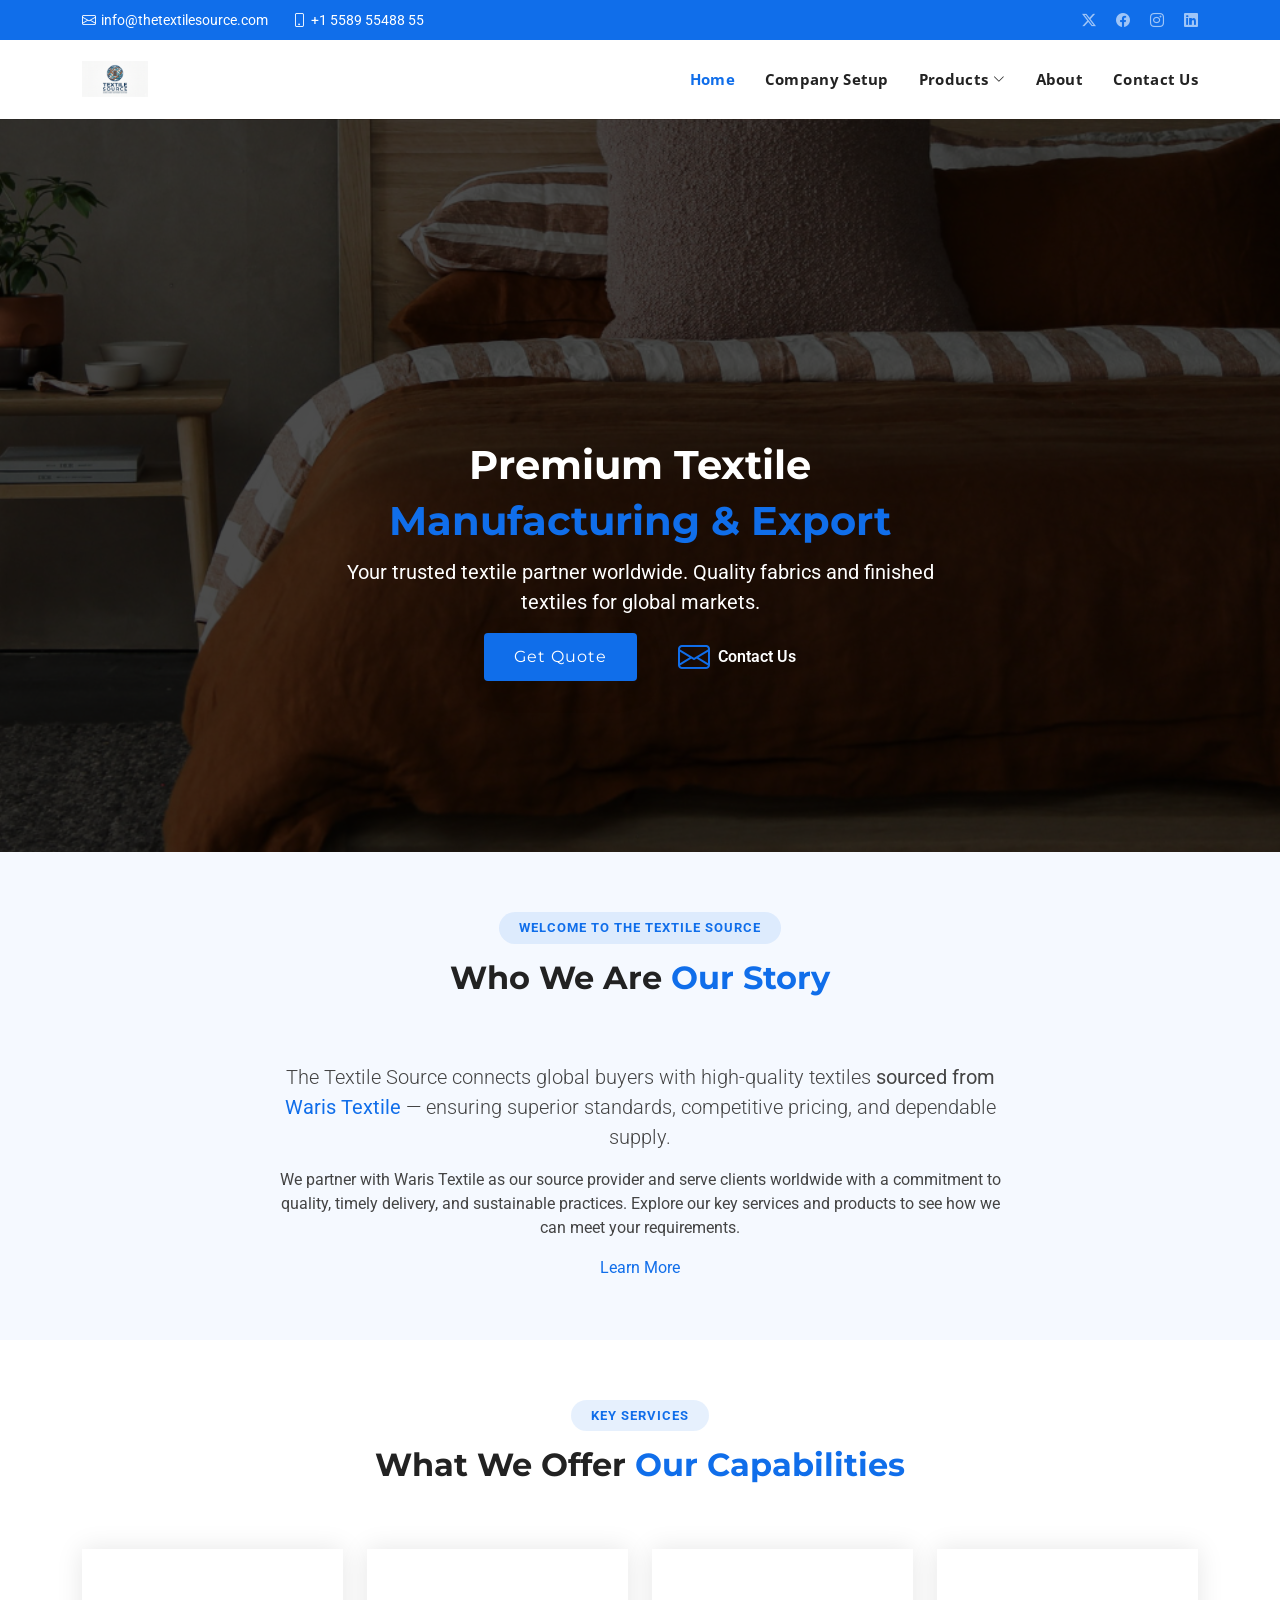
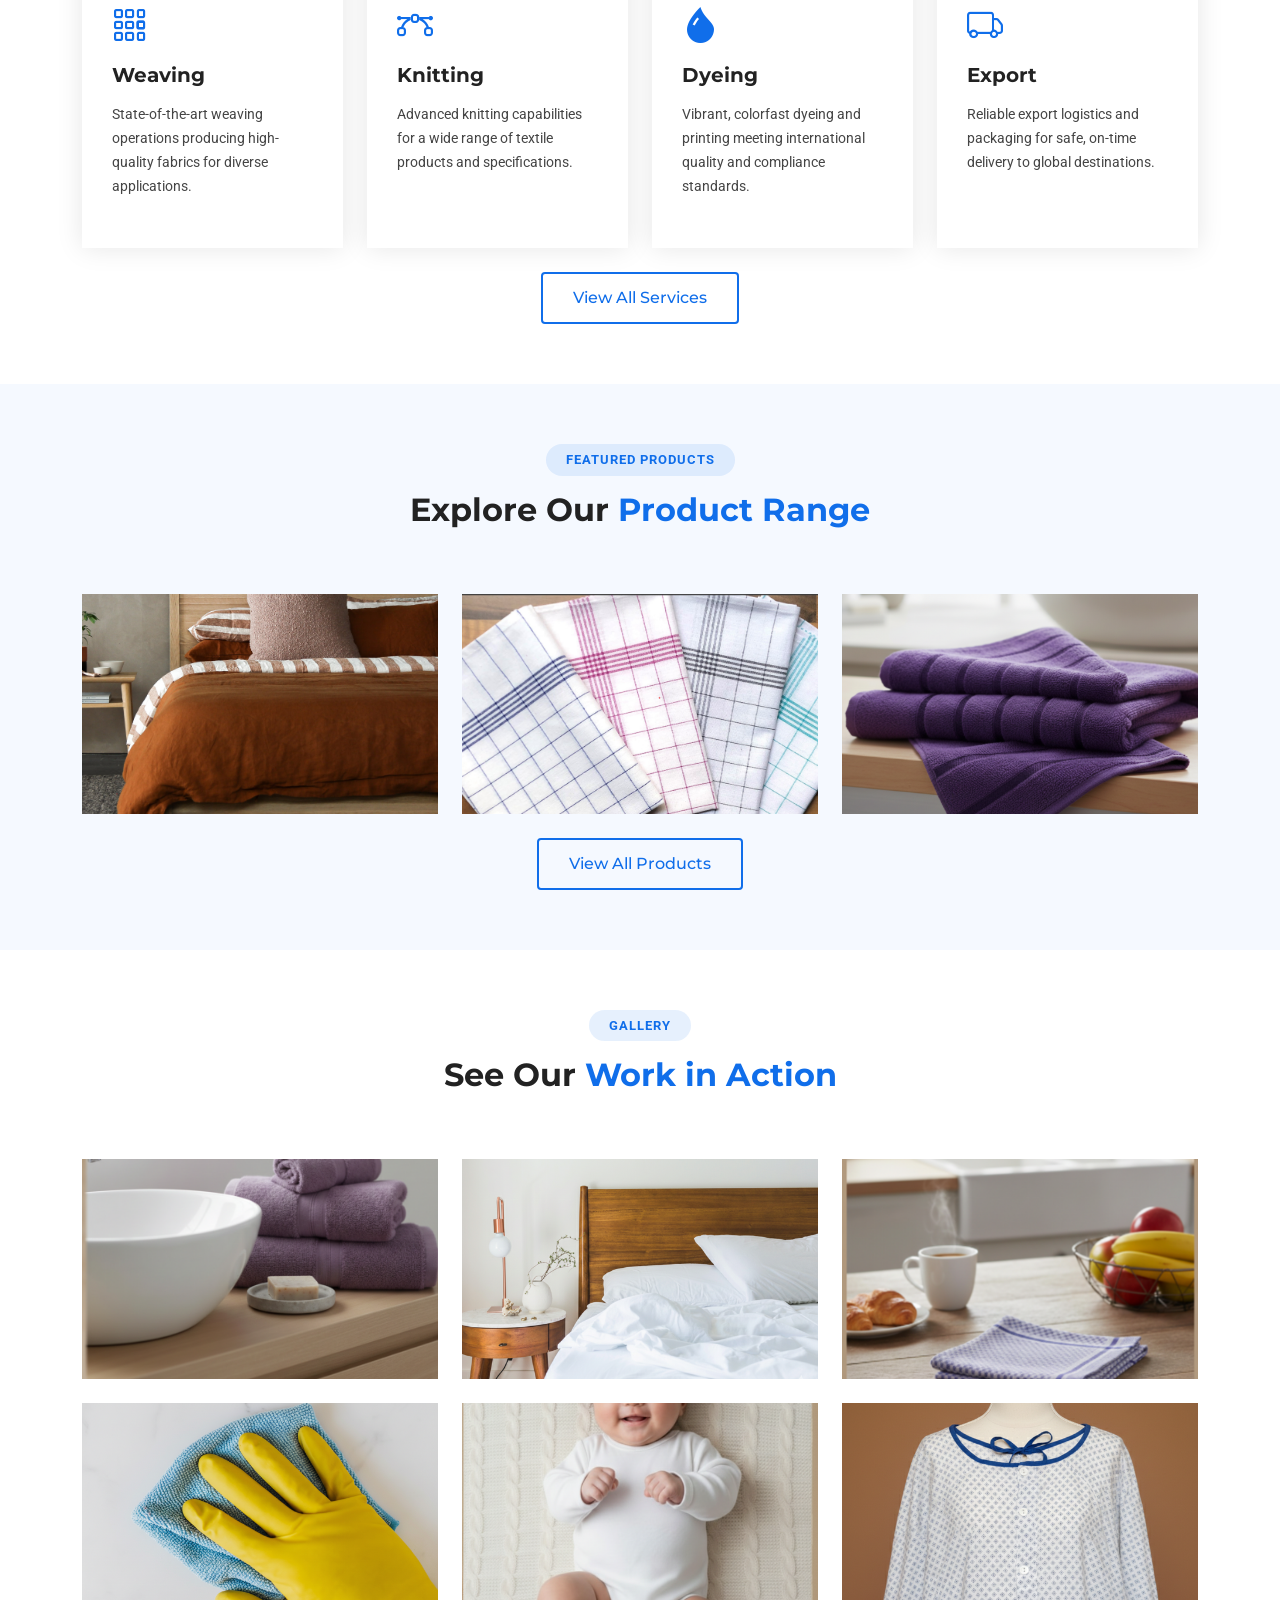
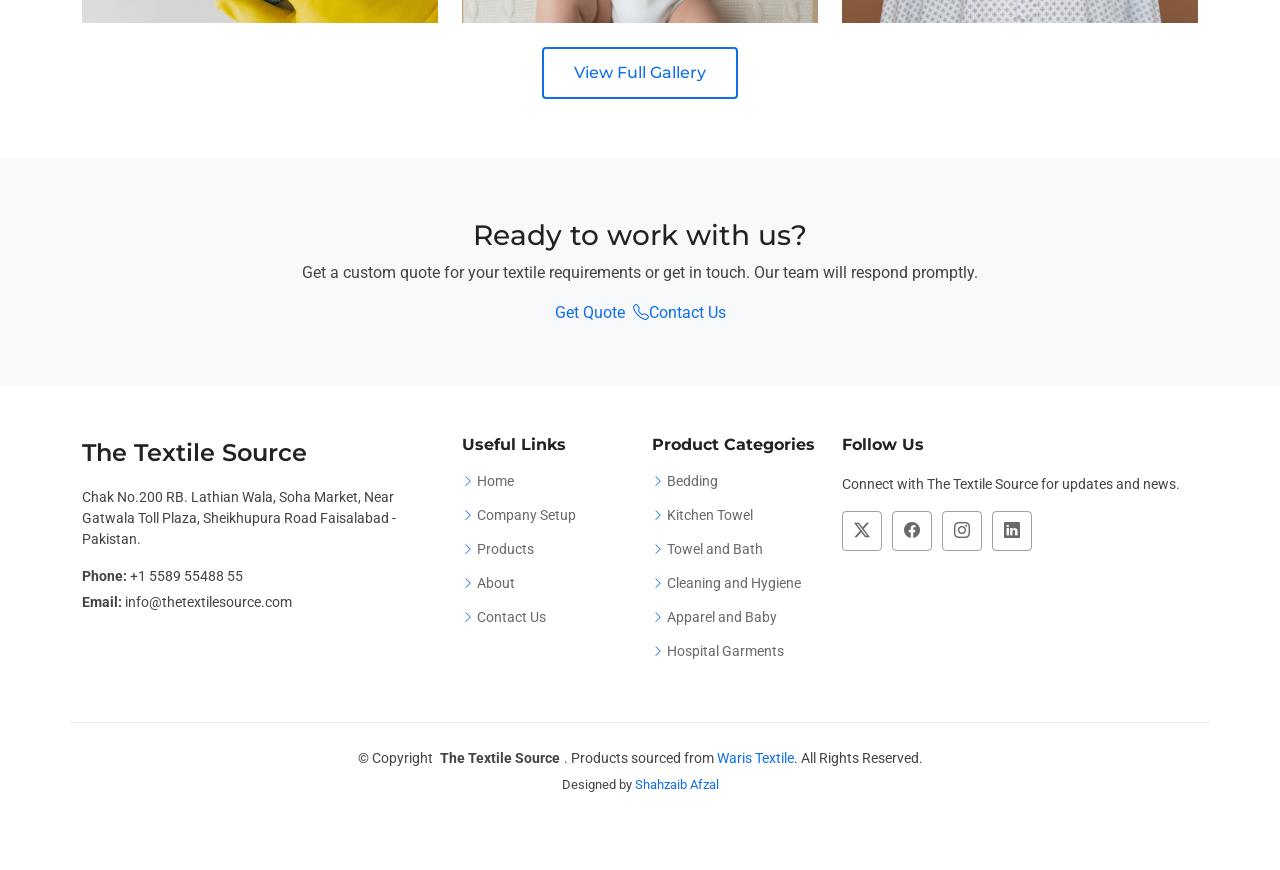
==== commit fb838b4e: "4th hero section" ====
--- a/index.html
+++ b/index.html
@@ -165,7 +165,23 @@
       .hero-slide-content .btn-get-started,
       .hero-slide-content .btn-watch-video {
         font-size: 0.8rem;
-       
+        width: auto;
+      }
+
+      .hero-slide-content .d-flex {
+        flex-direction: row;
+        justify-content: center;
+        align-items: center;
+        gap: 10px;
+      }
+
+      .hero-slide-content .btn-watch-video {
+        margin-left: 0;
+      }
+
+      .hero-slide-content .btn-watch-video i {
+        font-size: 20px;
+        margin-right: 6px;
       }
     }
   </style>
@@ -203,8 +219,8 @@
       <div class="container position-relative d-flex align-items-center justify-content-between">
         <a href="index.html" class="logo d-flex align-items-center">
           <!-- Uncomment the line below if you also wish to use an image logo -->
-          <!-- <img src="assets/img/logo.png" alt=""> -->
-          <h1 class="sitename">The Textile Source</h1>
+          <img src="assets/img/logo.png" alt="">
+          <!-- <h1 class="sitename">The Textile Source</h1> -->
         </a>
 
         <nav id="navmenu" class="navmenu">
--- a/assets/css/main.css
+++ b/assets/css/main.css
@@ -662,8 +662,8 @@
   background-color: var(--accent-color);
   border-radius: 50%;
   animation-timing-function: cubic-bezier(0, 1, 1, 0);
-  position: absolute;
-  left: 50%;
+  position: static;
+  margin: 0 6px;
 }
 
 #preloader div:nth-child(1) {
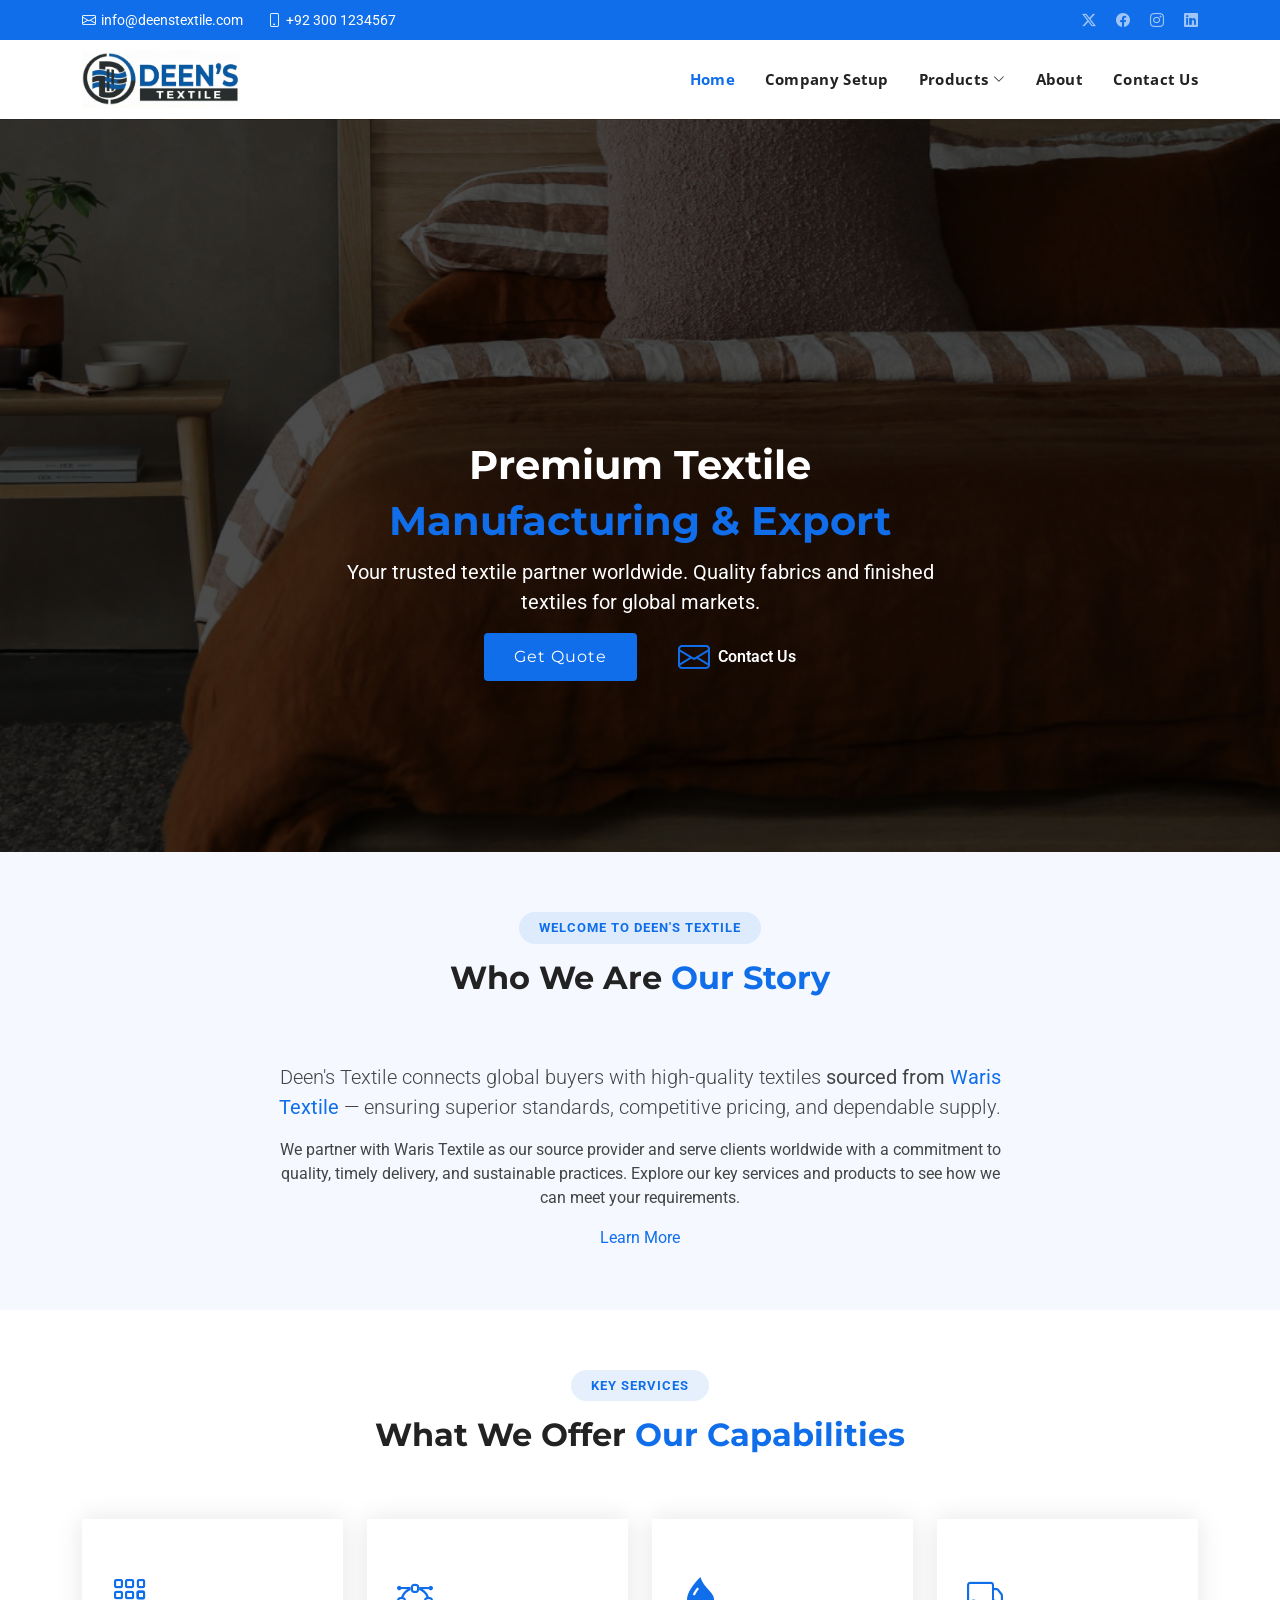
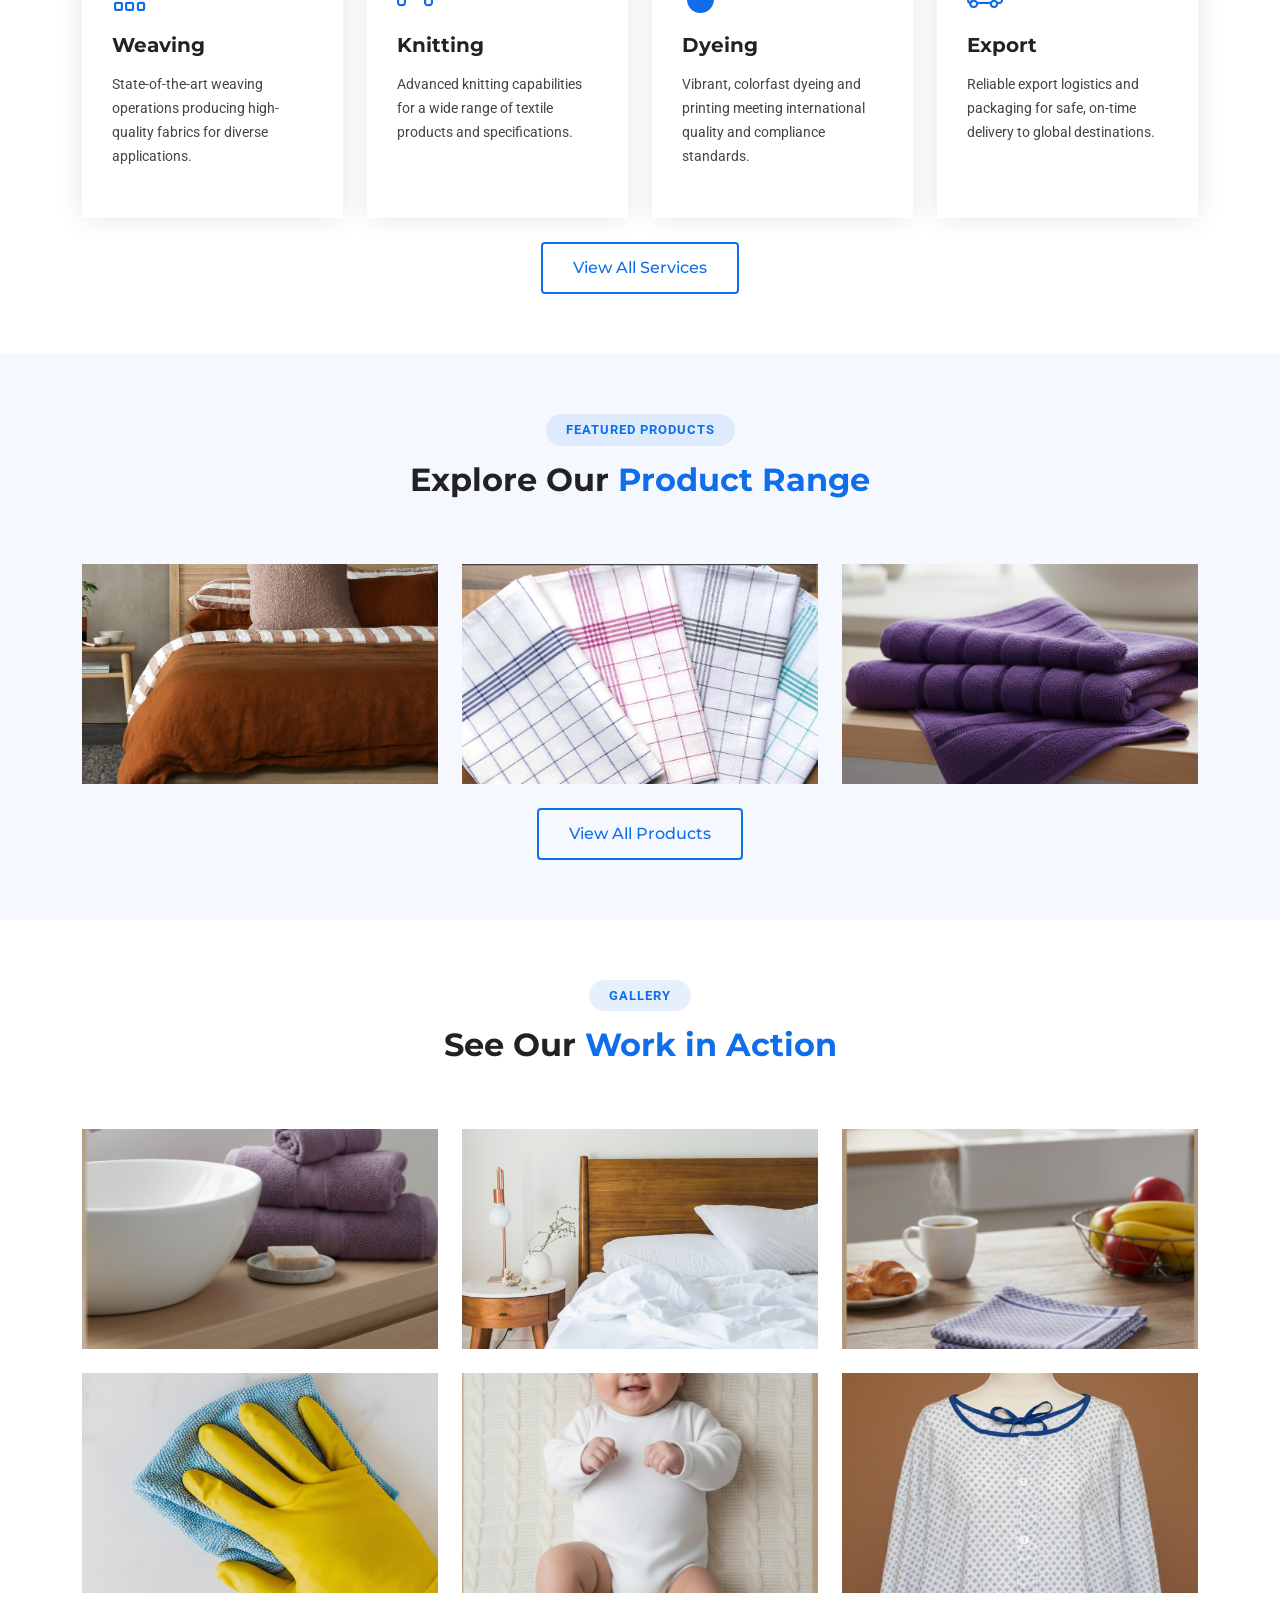
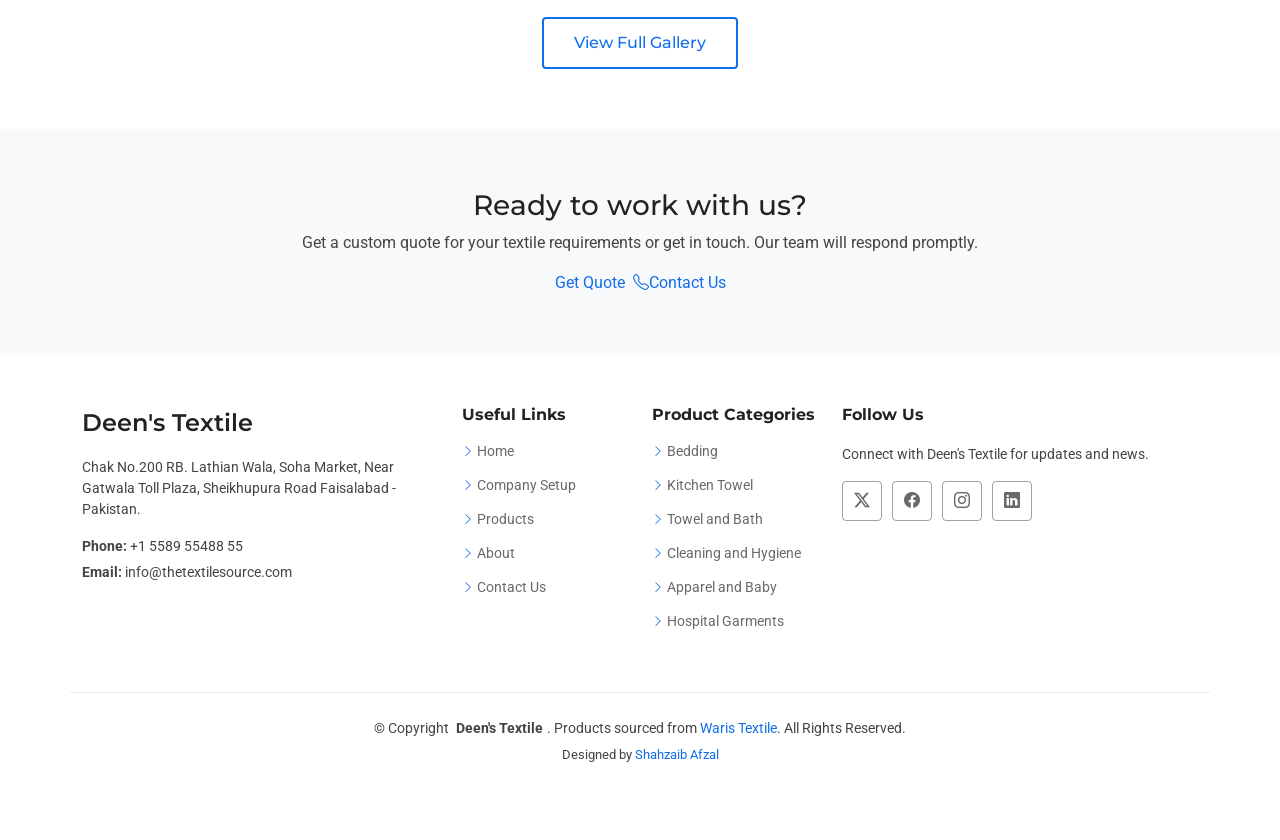
==== commit f5a49bdd: "website updated" ====
--- a/index.html
+++ b/index.html
@@ -4,7 +4,7 @@
 <head>
   <meta charset="utf-8">
   <meta content="width=device-width, initial-scale=1.0" name="viewport">
-  <title>Home - The Textile Source</title>
+  <title>Home - Deen's Textile</title>
   <meta name="description" content="">
   <meta name="keywords" content="">
 
@@ -202,8 +202,8 @@
     <div class="topbar d-flex align-items-center">
       <div class="container d-flex justify-content-center justify-content-md-between">
         <div class="contact-info d-flex align-items-center">
-          <i class="bi bi-envelope d-flex align-items-center"><a href="mailto:info@thetextilesource.com">info@thetextilesource.com</a></i>
-          <i class="bi bi-phone d-flex align-items-center ms-4"><span>+1 5589 55488 55</span></i>
+          <i class="bi bi-envelope d-flex align-items-center"><a href="mailto:info@deenstextile.com">info@deenstextile.com</a></i>
+          <i class="bi bi-phone d-flex align-items-center ms-4"><span>+92 300 1234567</span></i>
         </div>
         <div class="social-links d-none d-md-flex align-items-center">
           <a href="#" class="twitter"><i class="bi bi-twitter-x"></i></a>
@@ -219,8 +219,8 @@
       <div class="container position-relative d-flex align-items-center justify-content-between">
         <a href="index.html" class="logo d-flex align-items-center">
           <!-- Uncomment the line below if you also wish to use an image logo -->
-          <img src="assets/img/logo.png" alt="">
-          <!-- <h1 class="sitename">The Textile Source</h1> -->
+          <img src="assets/img/logo2.png" alt="">
+          <!-- <h1 class="sitename">Deen's Textile</h1> -->
         </a>
 
         <nav id="navmenu" class="navmenu">
@@ -281,14 +281,14 @@
           <div class="swiper-slide">
             <div class="hero-slide" style="background-image: url('assets/img/slider1.png');">
               <div class="hero-slide-content">
-                <h1>Premium Textile <span>Manufacturing &amp; Export</span></h1>
+            <h1>Premium Textile <span>Manufacturing &amp; Export</span></h1>
                 <p>Your trusted textile partner worldwide. Quality fabrics and finished textiles for global markets.</p>
                 <div class="d-flex flex-wrap justify-content-center gap-2">
-                  <a href="contact.html" class="btn-get-started">Get Quote</a>
-                  <a href="contact.html" class="btn-watch-video d-flex align-items-center"><i class="bi bi-envelope"></i><span>Contact Us</span></a>
-                </div>
-              </div>
-            </div>
+              <a href="contact.html" class="btn-get-started">Get Quote</a>
+              <a href="contact.html" class="btn-watch-video d-flex align-items-center"><i class="bi bi-envelope"></i><span>Contact Us</span></a>
+            </div>
+          </div>
+        </div>
           </div>
 
           <!-- Slide 2 -->
@@ -333,13 +333,13 @@
     <section id="intro" class="about section light-background">
 
       <div class="container section-title" data-aos="fade-up">
-        <h2>Welcome to The Textile Source</h2>
+        <h2>Welcome to Deen's Textile</h2>
         <p><span>Who We Are</span> <span class="description-title">Our Story</span></p>
       </div>
       <div class="container">
         <div class="row gy-3 justify-content-center">
           <div class="col-lg-8 text-center" data-aos="fade-up" data-aos-delay="100">
-            <p class="lead">The Textile Source connects global buyers with high-quality textiles <strong>sourced from <a href="https://waris-textile.vercel.app/">Waris Textile</a></strong> — ensuring superior standards, competitive pricing, and dependable supply.</p>
+            <p class="lead">Deen's Textile connects global buyers with high-quality textiles <strong>sourced from <a href="https://waris-textile.vercel.app/">Waris Textile</a></strong> — ensuring superior standards, competitive pricing, and dependable supply.</p>
             <p>We partner with Waris Textile as our source provider and serve clients worldwide with a commitment to quality, timely delivery, and sustainable practices. Explore our key services and products to see how we can meet your requirements.</p>
             <a href="about.html" class="btn-get-started">Learn More</a>
           </div>
@@ -433,7 +433,7 @@
             </div>
           </div><!-- End Portfolio Item -->
 
-          
+
         </div>
 
         <div class="text-center mt-4" data-aos="fade-up">
@@ -552,7 +552,7 @@
       <div class="row gy-4">
         <div class="col-lg-4 col-md-6 footer-about">
           <a href="index.html" class="d-flex align-items-center">
-            <span class="sitename">The Textile Source</span>
+            <span class="sitename">Deen's Textile</span>
           </a>
           <div class="footer-contact pt-3">
             <p>Chak No.200 RB. Lathian Wala, Soha Market, Near Gatwala Toll Plaza, Sheikhupura Road Faisalabad - Pakistan.</p>
@@ -586,7 +586,7 @@
 
         <div class="col-lg-4 col-md-12">
           <h4>Follow Us</h4>
-          <p>Connect with The Textile Source for updates and news.</p>
+          <p>Connect with Deen's Textile for updates and news.</p>
           <div class="social-links d-flex">
             <a href=""><i class="bi bi-twitter-x"></i></a>
             <a href=""><i class="bi bi-facebook"></i></a>
@@ -599,7 +599,7 @@
     </div>
 
     <div class="container copyright text-center mt-4">
-      <p>© <span>Copyright</span> <strong class="px-1 sitename">The Textile Source</strong>. <span>Products sourced from <a href="https://waris-textile.vercel.app/">Waris Textile</a>. All Rights Reserved.</span></p>
+      <p>© <span>Copyright</span> <strong class="px-1 sitename">Deen's Textile</strong>. <span>Products sourced from <a href="https://waris-textile.vercel.app/">Waris Textile</a>. All Rights Reserved.</span></p>
       <div class="credits">
         Designed by <a href="https://shahzaibs-portfolio.vercel.app/">Shahzaib Afzal</a>
       </div>
--- a/assets/css/main.css
+++ b/assets/css/main.css
@@ -219,7 +219,7 @@
 }
 
 .header .logo img {
-  max-height: 36px;
+  max-height: 58px;
   margin-right: 8px;
   transition: max-height 0.3s ease;
 }
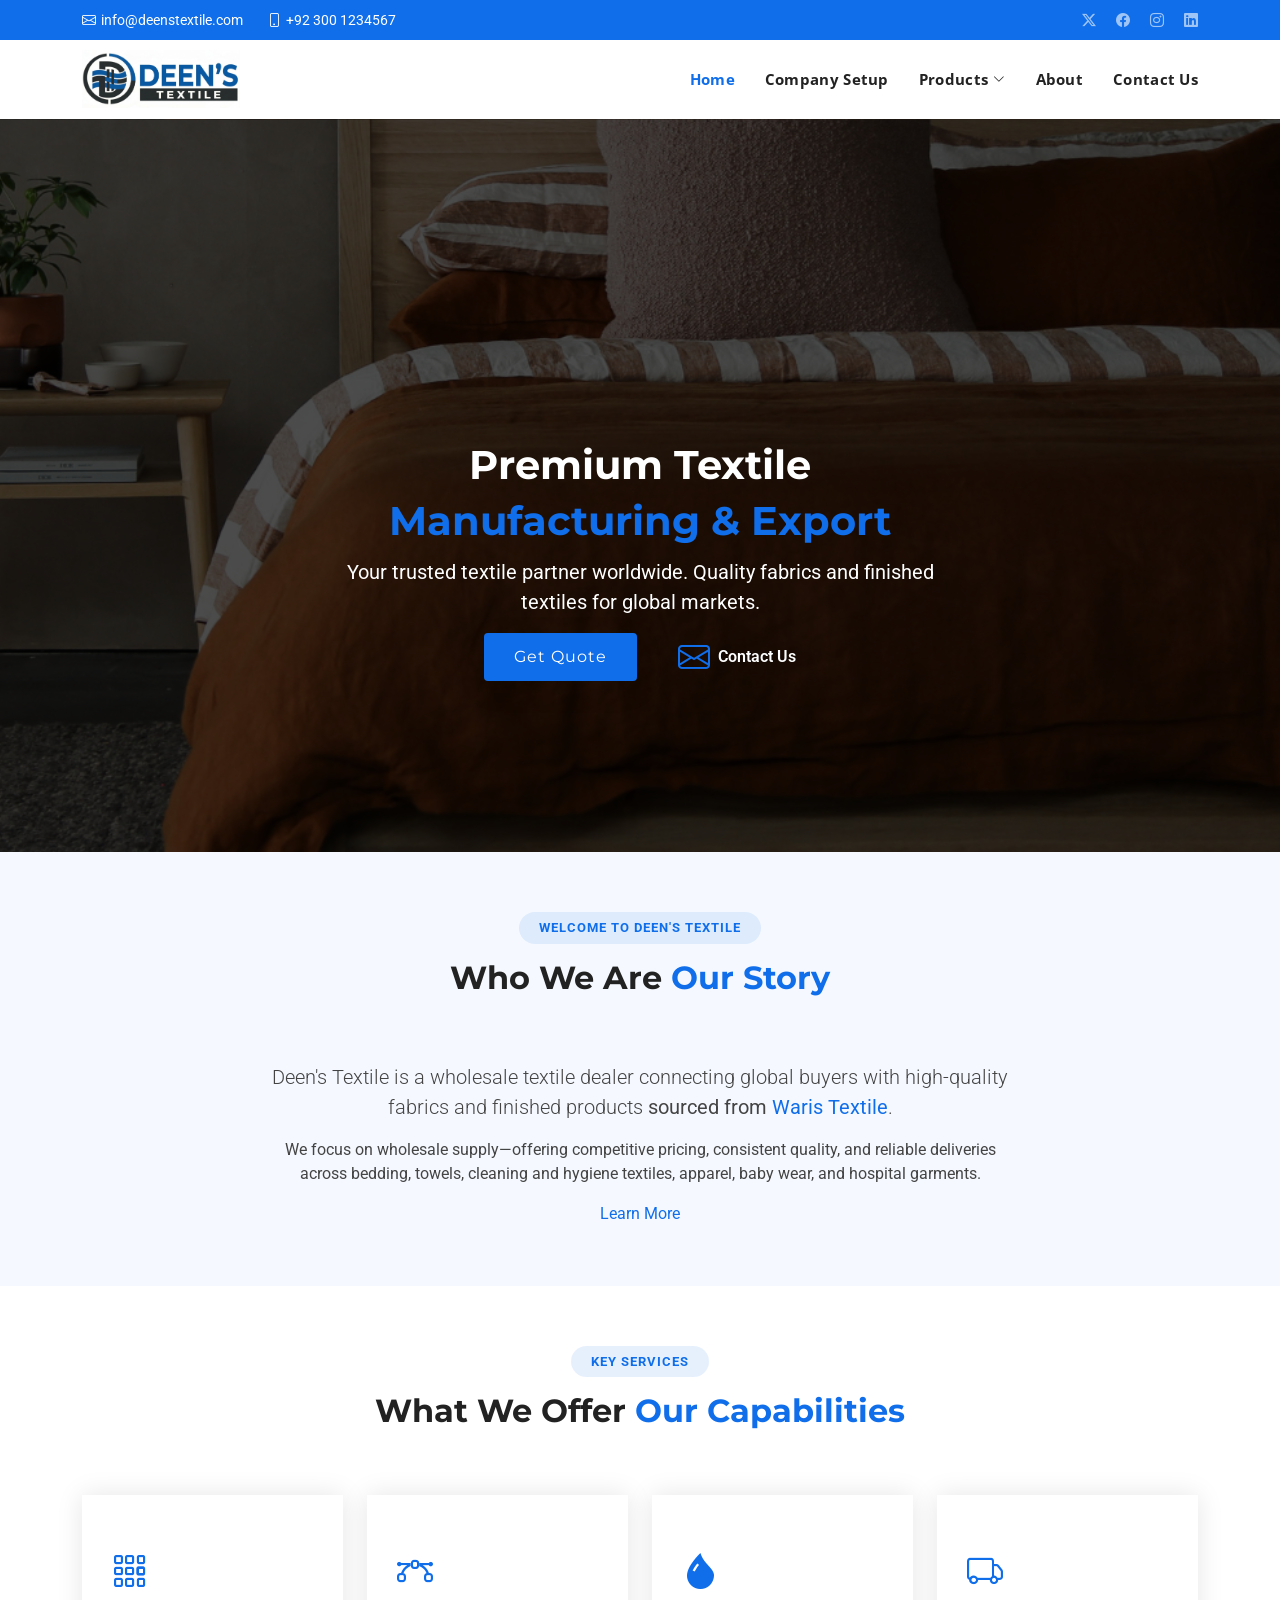
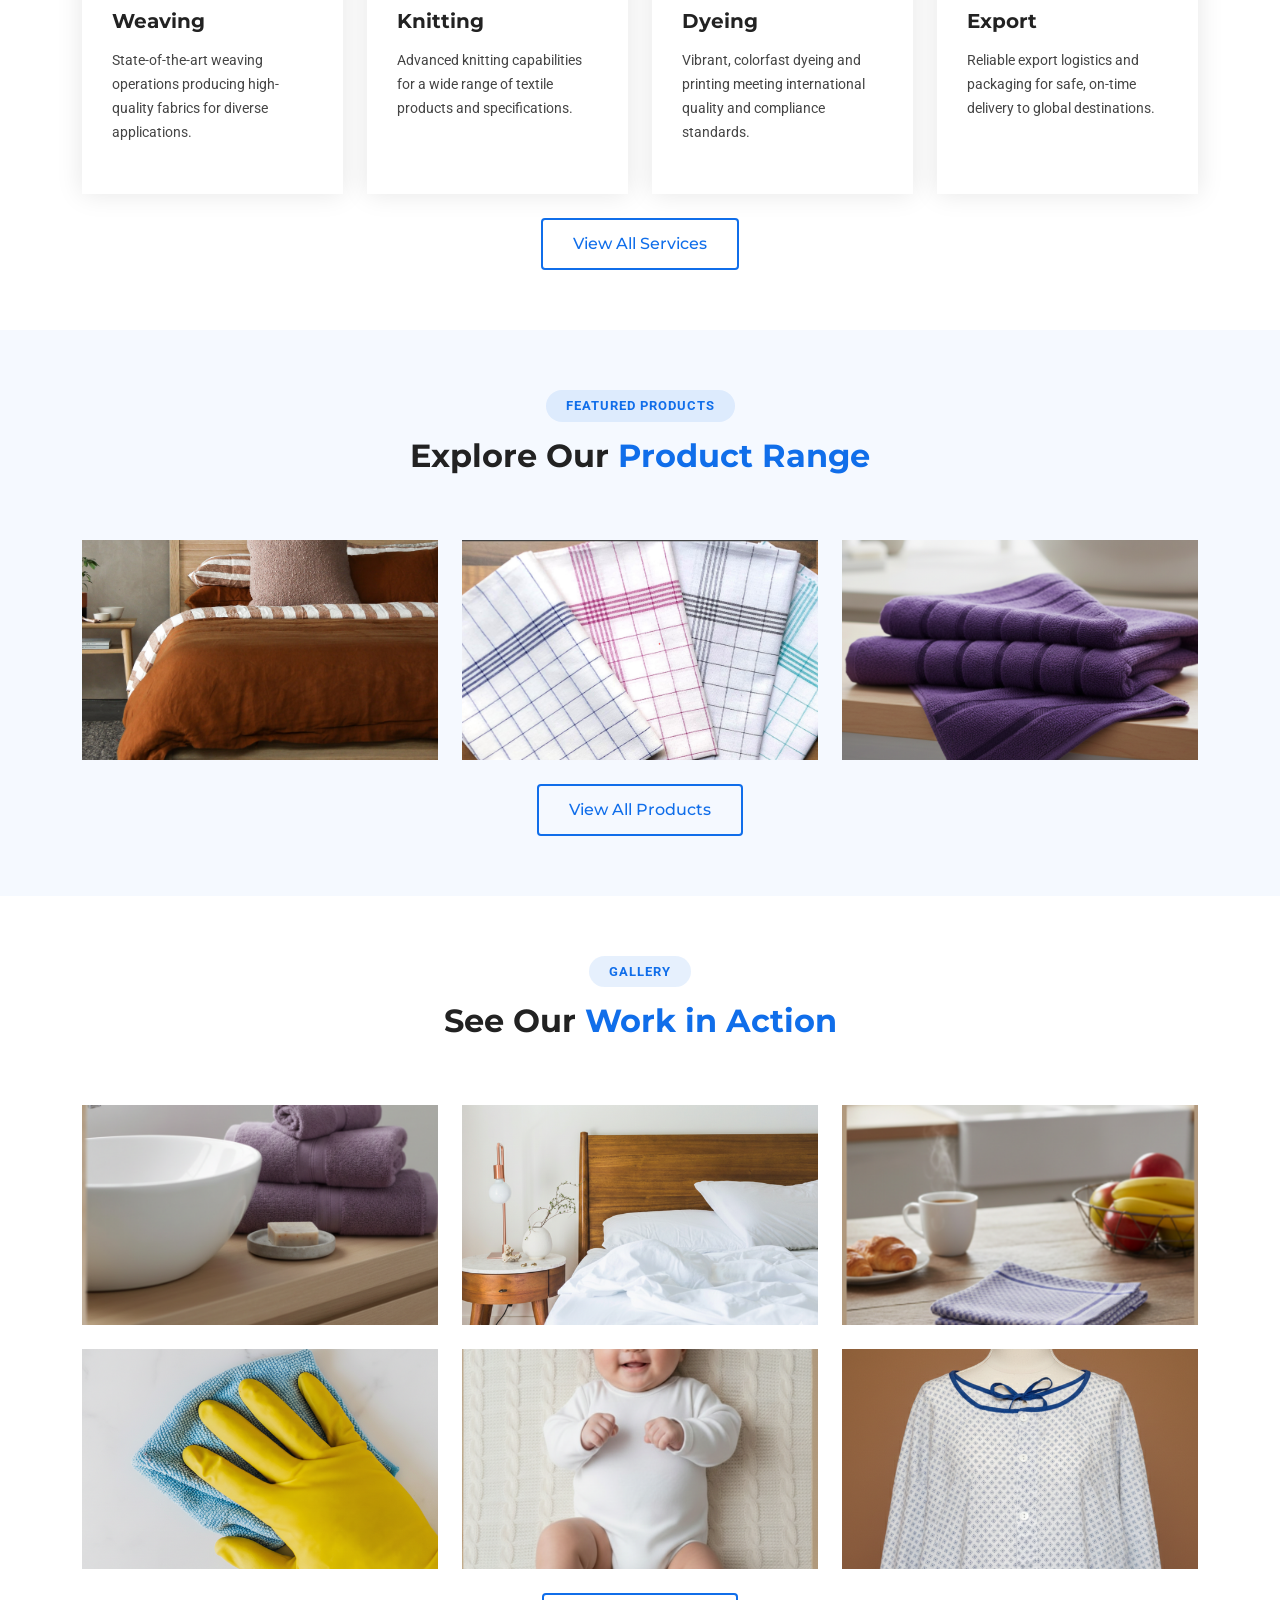
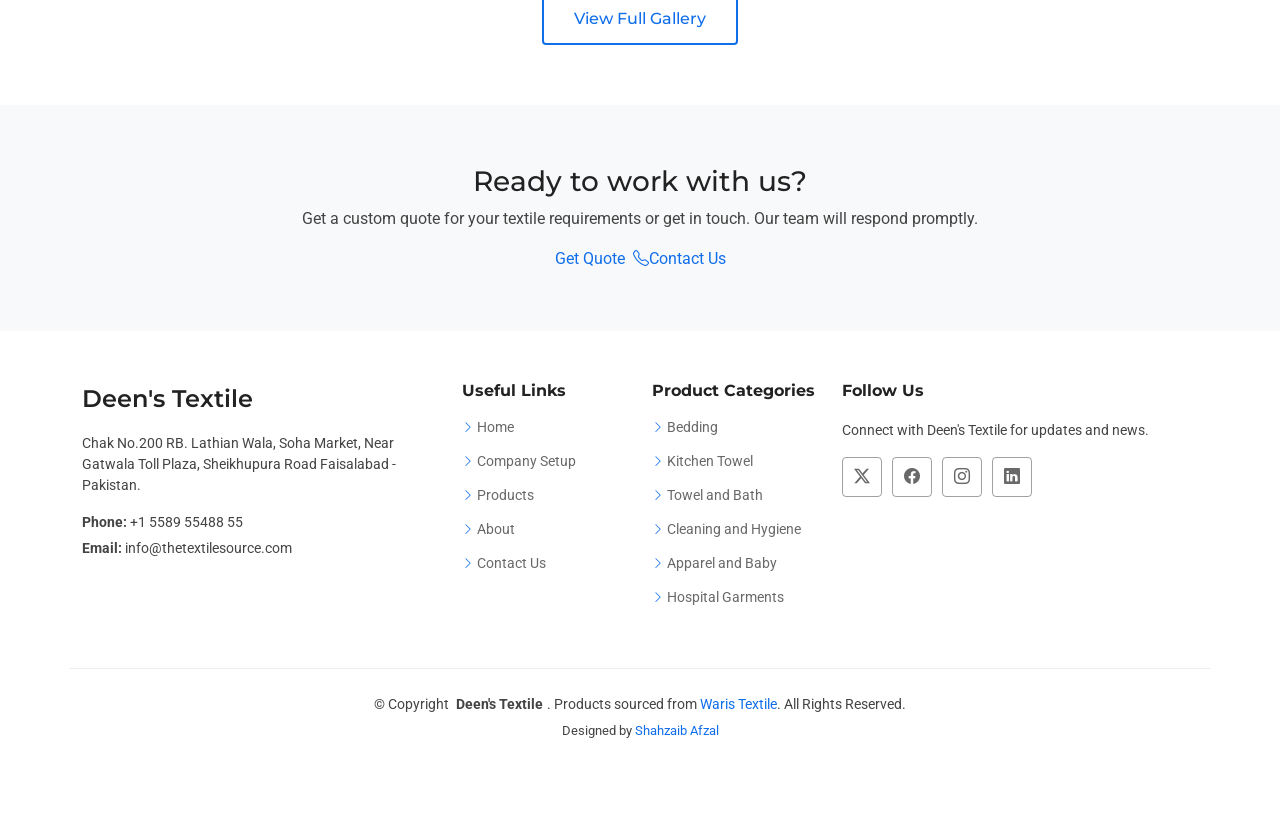
==== commit 5e5adde1: "23" ====
--- a/index.html
+++ b/index.html
@@ -339,8 +339,8 @@
       <div class="container">
         <div class="row gy-3 justify-content-center">
           <div class="col-lg-8 text-center" data-aos="fade-up" data-aos-delay="100">
-            <p class="lead">Deen's Textile connects global buyers with high-quality textiles <strong>sourced from <a href="https://waris-textile.vercel.app/">Waris Textile</a></strong> — ensuring superior standards, competitive pricing, and dependable supply.</p>
-            <p>We partner with Waris Textile as our source provider and serve clients worldwide with a commitment to quality, timely delivery, and sustainable practices. Explore our key services and products to see how we can meet your requirements.</p>
+            <p class="lead">Deen's Textile is a wholesale textile dealer connecting global buyers with high-quality fabrics and finished products <strong>sourced from <a href="https://waris-textile.vercel.app/">Waris Textile</a></strong>.</p>
+            <p>We focus on wholesale supply—offering competitive pricing, consistent quality, and reliable deliveries across bedding, towels, cleaning and hygiene textiles, apparel, baby wear, and hospital garments.</p>
             <a href="about.html" class="btn-get-started">Learn More</a>
           </div>
         </div>
@@ -360,28 +360,28 @@
           <div class="col-xl-3 col-md-6 d-flex" data-aos="fade-up" data-aos-delay="100">
             <div class="service-item position-relative">
               <div class="icon"><i class="bi bi-grid-3x3-gap icon"></i></div>
-              <h4><a href="company-setup.html" class="stretched-link">Weaving</a></h4>
+              <h4><a href="#" class="stretched-link">Weaving</a></h4>
               <p>State-of-the-art weaving operations producing high-quality fabrics for diverse applications.</p>
             </div>
           </div>
           <div class="col-xl-3 col-md-6 d-flex" data-aos="fade-up" data-aos-delay="200">
             <div class="service-item position-relative">
               <div class="icon"><i class="bi bi-bezier icon"></i></div>
-              <h4><a href="company-setup.html" class="stretched-link">Knitting</a></h4>
+              <h4><a href="#" class="stretched-link">Knitting</a></h4>
               <p>Advanced knitting capabilities for a wide range of textile products and specifications.</p>
             </div>
           </div>
           <div class="col-xl-3 col-md-6 d-flex" data-aos="fade-up" data-aos-delay="300">
             <div class="service-item position-relative">
               <div class="icon"><i class="bi bi-droplet-fill icon"></i></div>
-              <h4><a href="company-setup.html" class="stretched-link">Dyeing</a></h4>
+              <h4><a href="#" class="stretched-link">Dyeing</a></h4>
               <p>Vibrant, colorfast dyeing and printing meeting international quality and compliance standards.</p>
             </div>
           </div>
           <div class="col-xl-3 col-md-6 d-flex" data-aos="fade-up" data-aos-delay="400">
             <div class="service-item position-relative">
               <div class="icon"><i class="bi bi-truck icon"></i></div>
-              <h4><a href="company-setup.html" class="stretched-link">Export</a></h4>
+              <h4><a href="#" class="stretched-link">Export</a></h4>
               <p>Reliable export logistics and packaging for safe, on-time delivery to global destinations.</p>
             </div>
           </div>
--- a/assets/css/main.css
+++ b/assets/css/main.css
@@ -230,6 +230,13 @@
   font-weight: 700;
   color: var(--heading-color);
   transition: font-size 0.3s ease;
+}
+
+@media (max-width: 575.98px) {
+  .header .logo img {
+    max-height: 40px;
+    margin-left: 5px;
+  }
 }
 
 /* Disable Bootstrap sticky-top on header; nav bar (branding) uses position: sticky instead */
